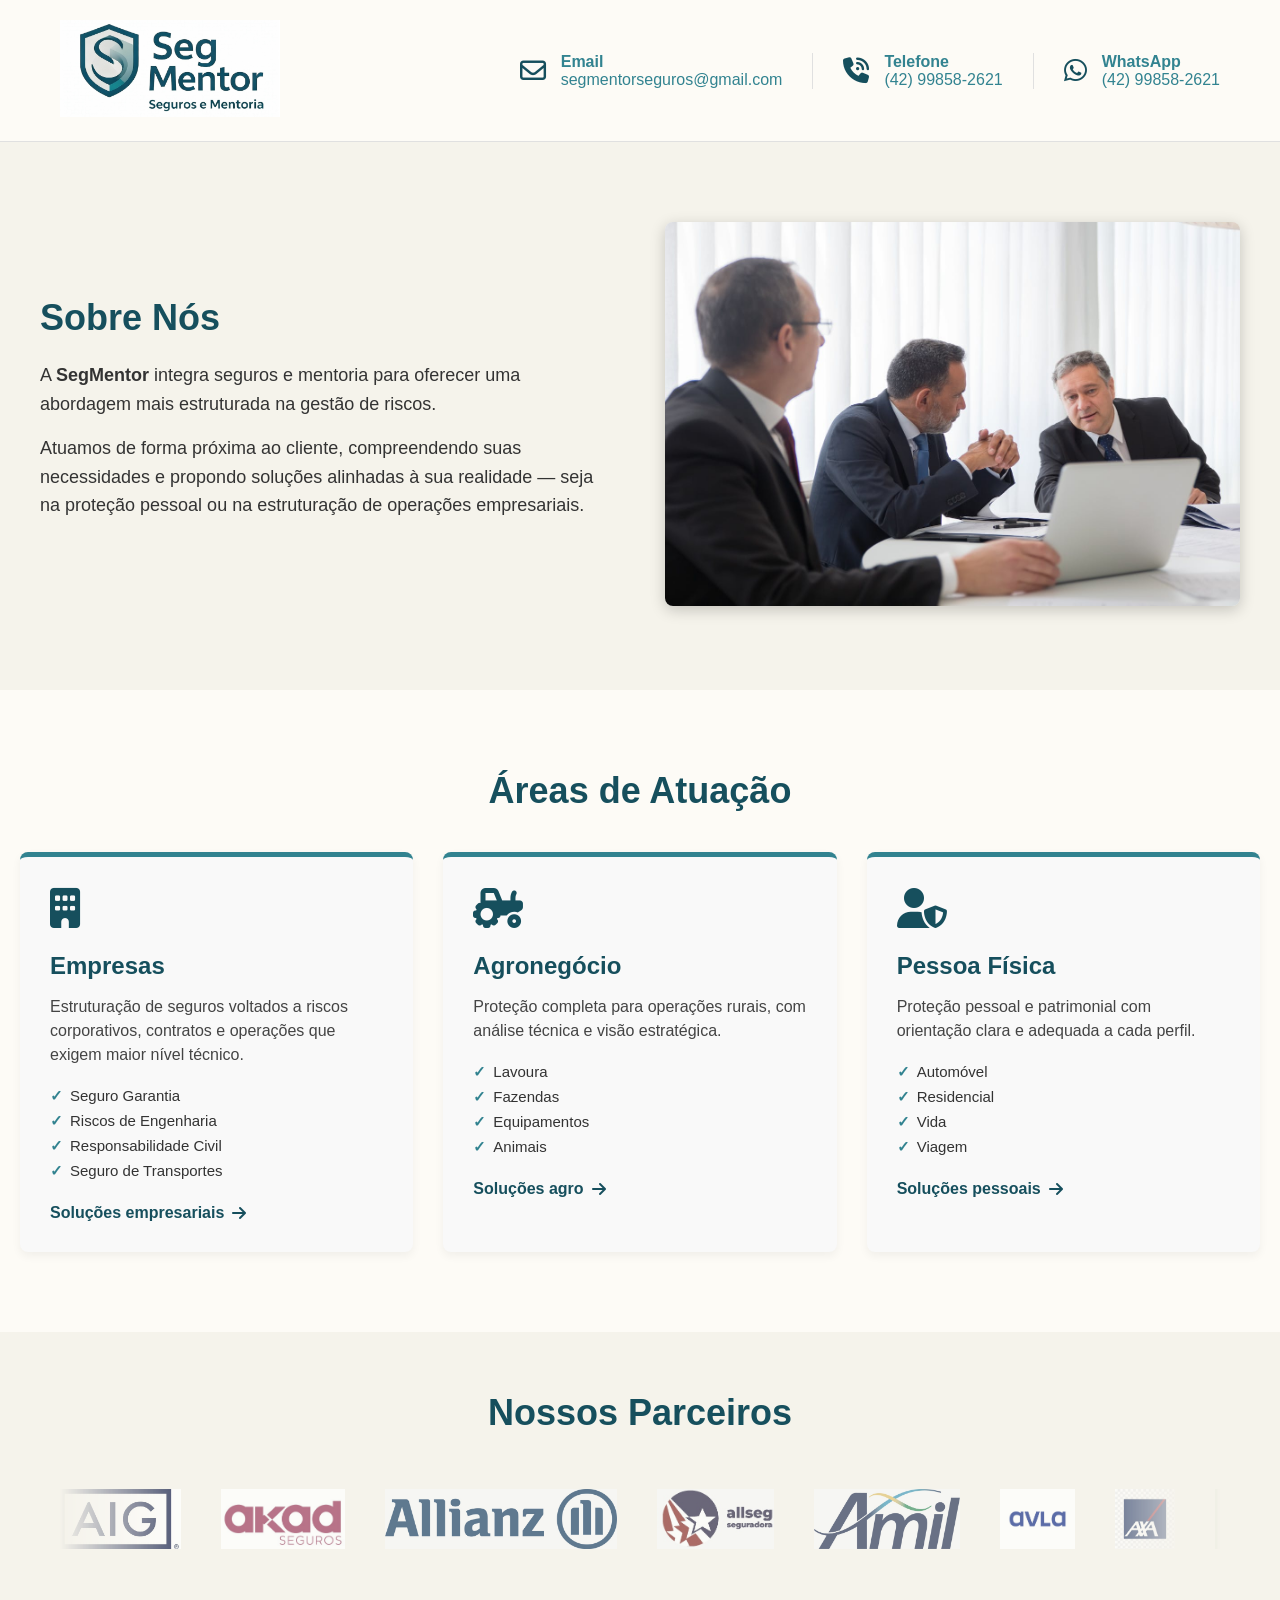
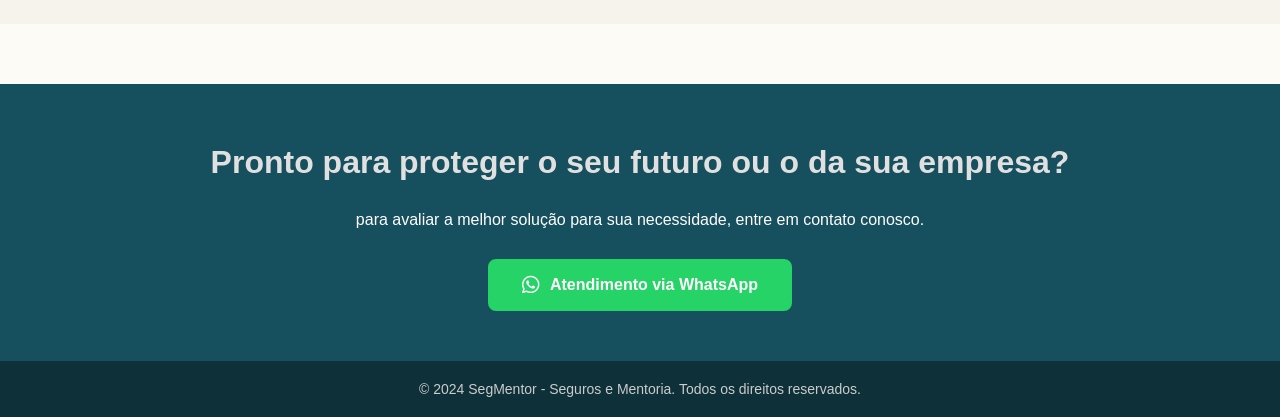
==== index.html @ b0ba3ece "adicionando parceiros" ====
<!DOCTYPE html>
<html lang="pt-BR">

<head>
    <meta charset="UTF-8">
    <meta name="viewport" content="width=device-width, initial-scale=1.0">
    <title>Segmentor - Seguros e Mentoria</title>
    <link rel="icon" href="imagens/favicon.ico" type="image/x-icon">
    <link rel="stylesheet" href="style.css">
    <link rel="stylesheet" href="https://cdnjs.cloudflare.com/ajax/libs/font-awesome/6.4.0/css/all.min.css">
</head>
<body>
    <header>
<div class="top-bar">
            <div class="container top-container">
                
                <div class="logo-container">
                    <img src="imagens/logo.jpeg" alt="SegMentor - Seguros e Mentoria" width="220">
                </div>
                
                <div class="contatos-container">
                    
                    <div class="contato-item">
                        <i class="fa-regular fa-envelope"></i>
                        <div class="contato-texto">
                            <strong>Email</strong>
                            <p>segmentorseguros@gmail.com</p>
                        </div>
                    </div>

                    <div class="contato-item">
                        <i class="fa-solid fa-phone-volume"></i>
                        <div class="contato-texto">
                            <strong>Telefone</strong>
                            <p>(42) 99858-2621</p>
                        </div>
                    </div>

                    <div class="contato-item">
                        <i class="fa-brands fa-whatsapp"></i>
                        <div class="contato-texto">
                            <strong>WhatsApp</strong>
                            <p>(42) 99858-2621</p>
                        </div>
                    </div>

                </div>
            </div>
        </div>
    </header>

    <section class="sobre-nos">
        <div class="container sobre-container">
           
            <div class="sobre-texto">

                <h2>Sobre Nós</h2>
                <p>A <strong>SegMentor</strong> integra seguros e mentoria para oferecer uma abordagem mais estruturada na gestão de riscos.</p>
                <p>Atuamos de forma próxima ao cliente, compreendendo suas necessidades e propondo soluções alinhadas à sua realidade 
                    — seja na proteção pessoal ou na estruturação de operações empresariais.</p>

            </div>

            <div class="sobre-imagem">
                <img src="imagens/pexels-kampus-8428054.jpg" alt="Sobre a Segmentor">
            </div>

        </div>
    </section>

    <section class="areas-atuacao">
        <h2 class="titulo-secao">Áreas de Atuação</h2>

        <div class="cards-container">

            <div class="card">
                <div class="card-icon"><i class="fa-solid fa-building"></i></div>
                    <h3>Empresas</h3>
                    <p>Estruturação de seguros voltados a riscos corporativos, contratos e operações que exigem maior nível técnico.</p>
                    <ul class="card-lista">
                        <li>Seguro Garantia</li>
                        <li>Riscos de Engenharia</li>
                        <li>Responsabilidade Civil</li>
                        <li>Seguro de Transportes</li>
                    </ul>
                    <a href="empresas.html" class="link-acao">Soluções empresariais <i class="fa-solid fa-arrow-right"></i></a>
            
            </div>

            <div class="card">
                
                    <div class="card-icon"><i class="fa-solid fa-tractor"></i></div>
                    <h3>Agronegócio</h3>
                    <p>Proteção completa para operações rurais, com análise técnica e visão estratégica.</p>
                    <ul class="card-lista">
                        <li>Lavoura</li>
                        <li>Fazendas</li>
                        <li>Equipamentos</li>
                        <li>Animais</li>
                    </ul>
                    <a href="agro.html" class="link-acao">Soluções agro <i class="fa-solid fa-arrow-right"></i></a>

            </div>

            <div class="card">

                    <div class="card-icon"><i class="fa-solid fa-user-shield"></i></div>
                    <h3>Pessoa Física</h3>
                    <p>Proteção pessoal e patrimonial com orientação clara e adequada a cada perfil.</p>
                    <ul class="card-lista">
                        <li>Automóvel</li>
                        <li>Residencial</li>
                        <li>Vida</li>
                        <li>Viagem</li>
                    </ul>
                    <a href="pf.html" class="link-acao">Soluções pessoais <i class="fa-solid fa-arrow-right"></i></a>

            </div>

        </div>
    </section>

    <section class="parceiros">
        <div class="container text-center">
            <h2 class="titulo-secao">Nossos Parceiros</h2>
            <div class="carrossel-parceiros">
              
                <div class="parceiros-track">
                    <img src="Seguradoras/AIG_Seguros.jpeg" alt="AIG Seguros" loading="lazy">
                    <img src="Seguradoras/akad_seguros.jpeg" alt="Akad Seguros" loading="lazy">
                    <img src="Seguradoras/Allianz_Seguros.jpeg" alt="Allianz Seguros" loading="lazy">
                    <img src="Seguradoras/Allseg_Seguradora.jpeg" alt="Allseg Seguradora" loading="lazy">
                    <img src="Seguradoras/Amil_Seguros.jpeg" alt="Amil Seguros" loading="lazy">
                    <img src="Seguradoras/AVLA_Seguros.jpeg" alt="AVLA Seguros" loading="lazy">
                    <img src="Seguradoras/AXA_Seguros.jpeg" alt="AXA Seguros" loading="lazy">
                    <img src="Seguradoras/AZOS_Seguros.jpeg" alt="AZOS Seguros" loading="lazy">
                    <img src="Seguradoras/Berkley_Seguros.jpeg" alt="Berkley Seguros" loading="lazy">
                    <img src="Seguradoras/Bradesco_Seguros.jpeg" alt="Bradesco Seguros" loading="lazy">
                    <img src="Seguradoras/Centauro-On_Seguros.jpeg" alt="Centauro-On Seguros" loading="lazy">
                    <img src="Seguradoras/CHUBB_Seguros.jpeg" alt="CHUBB Seguros" loading="lazy">
                    <img src="Seguradoras/Essor_Seguros.jpeg" alt="Essor Seguros" loading="lazy">
                    <img src="Seguradoras/Excelsior_seguros.jpeg" alt="Excelsior Seguros" loading="lazy">
                    <img src="Seguradoras/Ezze_Seguros.jpeg" alt="Ezze Seguros" loading="lazy">
                    <img src="Seguradoras/FF_Seguros.jpeg" alt="FF Seguros" loading="lazy">
                    <img src="Seguradoras/HDI_Seguros.png" alt="HDI Seguros" loading="lazy">
                    <img src="Seguradoras/Junto_Seguros.jpeg" alt="Junto Seguros" loading="lazy">
                    <img src="Seguradoras/Livonius_Seguros.jpeg" alt="Livonius Seguros" loading="lazy">
                    <img src="Seguradoras/Mag_Seguros.jpeg" alt="Mag Seguros" loading="lazy">
                    <img src="Seguradoras/Mapfre_Seguros.jpeg" alt="Mapfre Seguros" loading="lazy">
                    <img src="Seguradoras/Metlife_seguros.jpeg" alt="Metlife Seguros" loading="lazy">
                    <img src="Seguradoras/Mitsui_seguros.jpeg" alt="Mitsui Seguros" loading="lazy">
                    <img src="Seguradoras/Porto_Seguro_Logo.jpg" alt="Porto Seguro" loading="lazy">
                    <img src="Seguradoras/Pottencial_Seguros.jpeg" alt="Pottencial Seguros" loading="lazy">
                    <img src="Seguradoras/Sancor_Seguros.jpeg" alt="Sancor Seguros" loading="lazy">
                    <img src="Seguradoras/Sompo_Seguros.jpeg" alt="Sompo Seguros" loading="lazy">
                    <img src="Seguradoras/Suhai_Seguros.jpeg" alt="Suhai Seguros" loading="lazy">
                    <img src="Seguradoras/SulAmerica_Seguros.jpeg" alt="SulAmérica Seguros" loading="lazy">
                    <img src="Seguradoras/Swiss_Seguros.jpeg" alt="Swiss Seguros" loading="lazy">
                    <img src="Seguradoras/TokioMarine_Seguros.jpeg" alt="Tokio Marine" loading="lazy">
                    <img src="Seguradoras/Unimed_Seguros.jpeg" alt="Unimed Seguros" loading="lazy">
                    <img src="Seguradoras/Yelum_Seguros.jpeg" alt="Yelum Seguros" loading="lazy">
                    <img src="Seguradoras/Zurich_Seguros.jpeg" alt="Zurich Seguros" loading="lazy">

                                        <img src="Seguradoras/AIG_Seguros.jpeg" alt="AIG Seguros" loading="lazy">
                    <img src="Seguradoras/akad_seguros.jpeg" alt="Akad Seguros" loading="lazy">
                    <img src="Seguradoras/Allianz_Seguros.jpeg" alt="Allianz Seguros" loading="lazy">
                    <img src="Seguradoras/Allseg_Seguradora.jpeg" alt="Allseg Seguradora" loading="lazy">
                    <img src="Seguradoras/Amil_Seguros.jpeg" alt="Amil Seguros" loading="lazy">
                    <img src="Seguradoras/AVLA_Seguros.jpeg" alt="AVLA Seguros" loading="lazy">
                    <img src="Seguradoras/AXA_Seguros.jpeg" alt="AXA Seguros" loading="lazy">
                    <img src="Seguradoras/AZOS_Seguros.jpeg" alt="AZOS Seguros" loading="lazy">
                    <img src="Seguradoras/Berkley_Seguros.jpeg" alt="Berkley Seguros" loading="lazy">
                    <img src="Seguradoras/Bradesco_Seguros.jpeg" alt="Bradesco Seguros" loading="lazy">
                    <img src="Seguradoras/Centauro-On_Seguros.jpeg" alt="Centauro-On Seguros" loading="lazy">
                    <img src="Seguradoras/CHUBB_Seguros.jpeg" alt="CHUBB Seguros" loading="lazy">
                    <img src="Seguradoras/Essor_Seguros.jpeg" alt="Essor Seguros" loading="lazy">
                    <img src="Seguradoras/Excelsior_seguros.jpeg" alt="Excelsior Seguros" loading="lazy">
                    <img src="Seguradoras/Ezze_Seguros.jpeg" alt="Ezze Seguros" loading="lazy">
                    <img src="Seguradoras/FF_Seguros.jpeg" alt="FF Seguros" loading="lazy">
                    <img src="Seguradoras/HDI_Seguros.png" alt="HDI Seguros" loading="lazy">
                    <img src="Seguradoras/Junto_Seguros.jpeg" alt="Junto Seguros" loading="lazy">
                    <img src="Seguradoras/Livonius_Seguros.jpeg" alt="Livonius Seguros" loading="lazy">
                    <img src="Seguradoras/Mag_Seguros.jpeg" alt="Mag Seguros" loading="lazy">
                    <img src="Seguradoras/Mapfre_Seguros.jpeg" alt="Mapfre Seguros" loading="lazy">
                    <img src="Seguradoras/Metlife_seguros.jpeg" alt="Metlife Seguros" loading="lazy">
                    <img src="Seguradoras/Mitsui_seguros.jpeg" alt="Mitsui Seguros" loading="lazy">
                    <img src="Seguradoras/Porto_Seguro_Logo.jpg" alt="Porto Seguro" loading="lazy">
                    <img src="Seguradoras/Pottencial_Seguros.jpeg" alt="Pottencial Seguros" loading="lazy">
                    <img src="Seguradoras/Sancor_Seguros.jpeg" alt="Sancor Seguros" loading="lazy">
                    <img src="Seguradoras/Sompo_Seguros.jpeg" alt="Sompo Seguros" loading="lazy">
                    <img src="Seguradoras/Suhai_Seguros.jpeg" alt="Suhai Seguros" loading="lazy">
                    <img src="Seguradoras/SulAmerica_Seguros.jpeg" alt="SulAmérica Seguros" loading="lazy">
                    <img src="Seguradoras/Swiss_Seguros.jpeg" alt="Swiss Seguros" loading="lazy">
                    <img src="Seguradoras/TokioMarine_Seguros.jpeg" alt="Tokio Marine" loading="lazy">
                    <img src="Seguradoras/Unimed_Seguros.jpeg" alt="Unimed Seguros" loading="lazy">
                    <img src="Seguradoras/Yelum_Seguros.jpeg" alt="Yelum Seguros" loading="lazy">
                    <img src="Seguradoras/Zurich_Seguros.jpeg" alt="Zurich Seguros" loading="lazy">

                </div>
            </div>
        </div>
    </section>

<footer class="encerramento">
        <div class="container encerramento-container">
            <h2>Pronto para proteger o seu futuro ou o da sua empresa?</h2>
            <p>para avaliar a melhor solução para sua necessidade, entre em contato conosco.</p>
        

            <div class="botoes-finais">
                <a href="https://wa.me/5542900000000" target="_blank" class="btn btn-whatsapp">
                    <i class="fa-brands fa-whatsapp"></i> Atendimento via WhatsApp
                </a>
            </div>
        </div>
        <div class="copyright">
            <p>&copy; 2024 SegMentor - Seguros e Mentoria. Todos os direitos reservados.</p>
        </div>
</footer>
</body>
</html>
---- style.css ----
/* VARIÁVEIS, RESET E CONFIGURAÇÕES GERAIS */
:root {
    --cor-primaria: #164f5d;
    --cor-secundaris: #328390;
}

body {
    background-color: #FDFBF6;
}

* {
    margin: 0;
    padding: 0;
    box-sizing: border-box;
    font-family: Arial, sans-serif;
}

.container {
    max-width: 1200px;
    margin: 0 auto;
    width: 100%;
}

.text-center {
    text-align: center;
}

/* BOTÕES GERAIS E LINKS*/
.btn {
    display: inline-block;
    padding: 14px 32px;
    border-radius: 8px;
    text-decoration: none;
    font-weight: bold;
    transition: all 0.3s ease;
    text-align: center;
    font-size: 16px;
}

.btn-primario {
    background-color: var(--cor-primaria);
    color: #fff;
    border: 2px solid var(--cor-primaria);
}

.btn-primario:hover {
    background-color: var(--cor-secundaris);
    border-color: var(--cor-primaria);
}

.link-acao {
    color: var(--cor-primaria);
    text-decoration: none;
    font-weight: bold;
    display: flex;
    align-items: center;
    gap: 8px;
    transition: color 0.3s;
}

.link-acao:hover {
    color: var(--cor-secundaris);
}

.titulo-secao {
    text-align: center;
    color: var(--cor-primaria);
    font-family: sans-serif;
    font-size: 36px;
    margin-bottom: 40px;
}

/* CABEÇALHO (HEADER) E CONTATOS */
.top-bar {
    border-bottom: 1px solid #e0e0e0;
}

.top-container {
    display: flex;
    justify-content: space-between;
    align-items: center;
    padding: 20px 20px; 
}

.contatos-container {
    display: flex;
    gap: 30px;
    color: #328390;
}

.contato-item {
    display: flex;
    align-items: center;
    gap: 15px;
    padding-left: 30px; 
    border-left: 1px solid #e0e0e0;
    font-family: sans-serif;
}

.contato-item:first-child {
    border-left: none;
    padding-left: 0;
}

.contato-item i {
    font-size: 26px; 
    color: var(--cor-primaria); 
}

/* BANNERS (HERO SECTIONS) */
/* Hero Home */
.hero {
    background-color: var(--cor-primaria);
    color: #fff;
    padding: 60px 20px;
    text-align: center;
}

.hero-texto h1 {
    font-size: 42px;
    margin-bottom: 24px;
    line-height: 1.3;
}

.hero-texto p {
    font-size: 18px; 
    max-width: 750px;
    margin: 0 auto 40px auto;
    font-weight: 300;
    line-height: 1.6;
    color: #e0e0e0;
}

.hero-botoes .btn-primario {
    background-color: #ffffff;
    color: var(--cor-primaria);
    border: 2px solid #ffffff;
}

.hero-botoes .btn-primario:hover {
    background-color: var(--cor-secundaris);
    color: #ffffff;
    border-color: var(--cor-secundaris);
}

/* Hero Páginas Internas */
.hero-interna {
    background-color: var(--cor-primaria);
    color: #fff;
    padding: 60px 20px;
    text-align: center;
}

.hero-interna h1 {
    font-size: 36px;
    margin-bottom: 20px;
}

.hero-interna p {
    font-size: 18px;
    max-width: 800px;
    margin: 0 auto;
    line-height: 1.6;
    color: #e0e0e0;
}

/* SEÇÕES DE TEXTO E INSTITUCIONAL */
.sobre-nos {
    padding: 80px 20px;
    background-color: #F5F3EB;
}

.sobre-container {
    display: flex;
    align-items: center;
    gap: 50px;
}

.sobre-texto, .sobre-imagem {
    flex: 1;
}

.sobre-texto h2 {
    color: var(--cor-primaria);
    font-family: sans-serif;
    font-size: 36px;
    margin-bottom: 22px;
}

.sobre-texto p {
    color: #333;
    font-family: sans-serif;
    font-size: 18px;
    line-height: 1.6;
    margin-bottom: 15px;
}

.sobre-imagem img {
    width: 100%;
    border-radius: 8px;
    box-shadow: 0 4px 15px rgba(0, 0, 0, 0.199);
}

.posicionamento-final {
    padding: 80px 20px;
    background-color: transparent;
}

.posicionamento-final h2 {
    color: var(--cor-primaria);
    font-size: 32px;
    margin-bottom: 20px;
}

.posicionamento-final p {
    font-size: 18px;
    color: #555;
    max-width: 800px;
    margin: 0 auto;
    line-height: 1.6;
}

.botoes-finais .btn {
    margin: 0 10px;
}

/* CARDS PRINCIPAIS (HOME)*/
.areas-atuacao {
    padding: 80px 20px;
    background-color: transparent;
}

.cards-container {
    display: flex;
    gap: 30px;
    flex-wrap: wrap;
}

.card {
    flex: 1;
    min-width: 280px;
    background-color: #f9f9f9;
    padding: 30px;
    border-radius: 8px;
    border-top: 5px solid var(--cor-secundaris);
    box-shadow: 0 4px 10px rgba(0,0,0,0.05);
}

.card-icon {
    font-size: 40px;
    color: var(--cor-primaria);
    margin-bottom: 20px;
}

.card h3 {
    color: var(--cor-primaria);
    font-family: sans-serif;
    font-size: 24px;
    margin-bottom: 15px;
}

.card p {
    margin-bottom: 20px;
    color: #444;
    font-family: sans-serif;
    font-size: 16px;
    line-height: 1.5;
}

.card-lista {
    list-style: none;
    margin-bottom: 25px;
}

.card-lista li {
    padding-left: 20px;
    position: relative;
    margin-bottom: 8px;
    font-size: 15px;
    color: #333;
}

.card-lista li::before {
    content: '✓';
    color: var(--cor-secundaris);
    position: absolute;
    left: 0;
    font-weight: bold;
}

/* PRODUTOS EM FOCO (PJ E AGRO) */
.produtos-foco {
    padding: 40px 20px 60px;
}

.grid-foco {
    display: grid;
    grid-template-columns: repeat(4, 1fr); 
    gap: 15px; 
}

.card-foco {
    background-color: #f9f9f9;
    padding: 20px;
    border-radius: 8px;
    border-top: 5px solid var(--cor-secundaris);
    box-shadow: 0 4px 10px rgba(0,0,0,0.05);
    transition: transform 0.3s ease, outline 0.3s ease;
    cursor: pointer; /* Transforma o mouse em mãozinha */
}

.icon-foco {
    font-size: 28px; 
    color: var(--cor-primaria);
    margin-bottom: 12px;
}

.card-foco h3 {
    color: var(--cor-primaria);
    margin-bottom: 12px;
    font-size: 18px; 
}

.card-foco ul {
    list-style: none;
}

.card-foco ul li {
    padding-left: 18px;
    position: relative;
    margin-bottom: 8px;
    color: #444;
    font-size: 14px; 
}

.card-foco ul li::before {
    content: '✓';
    color: var(--cor-secundaris);
    position: absolute;
    left: 0;
    font-weight: bold;
}

/* Interações do Card Foco (Hover e Clique) */
.card-foco:hover {
    transform: translateY(-5px);
}

.card-foco.ativo {
    outline: 2px solid var(--cor-primaria);
    outline-offset: -2px; 
    transform: translateY(-5px);
    box-shadow: 0 8px 20px rgba(0,0,0,0.1);
}

.card-foco.card-sombra.ativo {
    outline: none;
    box-shadow: 0 12px 25px rgba(0, 0, 0, 0.15);
    background-color: #ffffff;
}
/* DEMAIS PRODUTOS (PESSOA FÍSICA E CAIXAS MENORES) */
.demais-produtos {
    background-color: transparent;
    padding: 60px 20px;
}

.grid-simples {
    display: grid;
    grid-template-columns: repeat(auto-fit, minmax(220px, 1fr));
    gap: 15px;
}

.item-simples {
    background-color: #fff;
    padding: 20px;
    border-radius: 6px;
    text-align: center;
    color: var(--cor-primaria);
    font-weight: bold;
    border: 1px solid #e0e0e0;
    display: flex;
    flex-direction: column;
    align-items: center;
    gap: 10px;
    transition: all 0.3s;
    cursor: pointer; /* Transforma o mouse em mãozinha */
}

.item-simples i {
    font-size: 24px;
    color: var(--cor-secundaris);
}

/* Interações do Item Simples (Hover e Clique) */
.item-simples:hover {
    border-color: var(--cor-secundaris);
    box-shadow: 0 4px 10px rgba(0,0,0,0.05);
}

.item-simples.ativo {
    border-bottom: 4px solid var(--cor-primaria);
    box-shadow: 0 4px 15px rgba(0,0,0,0.1);
    transform: translateY(-3px);
}

/* CAIXA DE DETALHES INTERATIVA (VIA JAVASCRIPT)*/
.detalhe-container {
    display: flex;
    gap: 40px;
    margin-top: 40px;
    padding: 30px;
    background-color: #efefef;
    border-radius: 8px;
    border-left: 5px solid var(--cor-secundaris);
    box-shadow: 0 4px 15px rgba(0,0,0,0.05);
    align-items: center;
    animation: fadeIn 0.4s ease-in-out;
}

.detalhe-imagem {
    flex: 1;
}

.detalhe-imagem img {
    width: 100%;
    max-height: 250px;
    object-fit: cover;
    border-radius: 8px;
}

.detalhe-texto {
    flex: 2;
    text-align: left; 
}

.detalhe-texto h3 {
    color: var(--cor-primaria);
    font-size: 26px;
    margin-bottom: 15px;
}

.detalhe-texto p {
    color: #444;
    font-size: 16px;
    line-height: 1.6;
}

@keyframes fadeIn {
    from { opacity: 0; transform: translateY(-10px); }
    to { opacity: 1; transform: translateY(0); }
}

/* AVISOS E OBSERVAÇÕES */
.alerta-tooltip {
    margin-top: 15px;
    padding: 10px;
    background-color: #fdf3e7;
    border-left: 4px solid #e67e22;
    color: #d35400;
    font-size: 14px;
    border-radius: 0 4px 4px 0;
}

.observacao-pf {
    margin-top: 40px;
    background-color: #f0f7f8;
    padding: 25px;
    border-radius: 8px;
    color: var(--cor-primaria);
    font-size: 18px;
    border: 1px solid #dceef1;
}

.observacao-pf i {
    color: var(--cor-secundaris);
    margin-right: 8px;
}

.encerramento {
    background-color: var(--cor-primaria);
    color: #fff;
    text-align: center;
    padding: 60px 0 0 0;
    margin-top: 60px;
}

.encerramento h2 {
    font-size: 32px;
    margin-bottom: 30px;
    color: #e0e0e0;
}

.botoes-finais {
    display: flex;
    justify-content: center;
    gap: 20px;
    margin-top: 30px;
    margin-bottom: 50px;
    flex-wrap: wrap;
}

.btn-whatsapp {
    background-color: #25D366;
    color: #fff;
    border: 2px solid #25D366;
    display: flex;
    align-items: center;
    justify-content: center;
    gap: 10px;
}

.btn-whatsapp i {
    font-size: 20px;
}

.btn-whatsapp:hover {
    background-color: #128C7E;
    border-color: #128C7E;
    color: #fff;
}

.copyright {
    background-color: #0d3039; 
    padding: 20px;
    font-size: 14px;
    color: #ccc;
}

/* MEDIA QUERIES (RESPONSIVIDADE) */
@media (max-width: 1024px) {
    .grid-foco {
        grid-template-columns: repeat(2, 1fr); 
    }
}

@media (max-width: 768px) {
    /* Ajuste da caixa interativa para empilhar imagem e texto no celular */
    .detalhe-container {
        flex-direction: column;
        gap: 20px;
    }

    .carrossel-parceiros {
        overflow-x: auto; 
        -webkit-overflow-scrolling: touch; 
        mask-image: none; 
        -webkit-mask-image: none;
        padding-bottom: 10px; 
    }

    .parceiros-track {
        animation: none; 
        width: max-content;
        gap: 20px; 
    }

    .parceiros-track img:nth-child(n+35) {
        display: none; 
    }
}

@media (max-width: 600px) {
    .grid-foco {
        grid-template-columns: 1fr; 
    }
}

/* ITENS ESTÁTICOS COM TEXTO (DEMAIS SOLUÇÕES PJ)*/
.item-estatico {
    cursor: default !important; /* Remove a mãozinha de clique de vez */
    justify-content: flex-start;
    border-bottom: 4px solid var(--cor-primaria) !important;
    box-shadow: 0 4px 10px rgba(0,0,0,0.05) !important; 
}

.item-estatico:hover {
    transform: none !important; 
    border-color: #e0e0e0 !important; 
    border-bottom-color: var(--cor-primaria) !important; 
}

.descricao-extra {
    font-size: 14px;
    color: #555;
    font-weight: normal; 
    line-height: 1.5;
    margin-top: 15px;
}

.parceiros {
    background-color: #F5F3EB;
    padding: 60px;
    overflow: hidden;
}

.carrossel-parceiros {
    width: 100%;
    overflow: hidden;
    position: relative;
    mask-image: linear-gradient(to right, transparent, black 10%, black 90%, transparent);
    -webkit-mask-image: linear-gradient(to right, transparent, black 10%, black 90%, transparent);
}

.parceiros-track {
    display: flex;
    align-items: center;
    gap: 40px;
    width: max-content;
    padding: 15px 0;
    animation: scroll-parceiros 80s linear infinite;
}

.parceiros-track:hover {
    animation-play-state: paused;
}

.parceiros-track img {
    height: 60px;
    width: auto;
    object-fit: contain;
    filter: grayscale(50%);
    opacity: 0.7;
    transition: all 0.3s ease;
}

.parceiros-track img:hover {
    filter: grayscale(0%);
    opacity: 1;
    transform: scale(1.1);
}

@keyframes scroll-parceiros {
    0% {
        transform: translate3d(0, 0, 0);
    }
    100% {
        transform: translate3d(calc(-50% - 20px), 0, 0);
    }
}
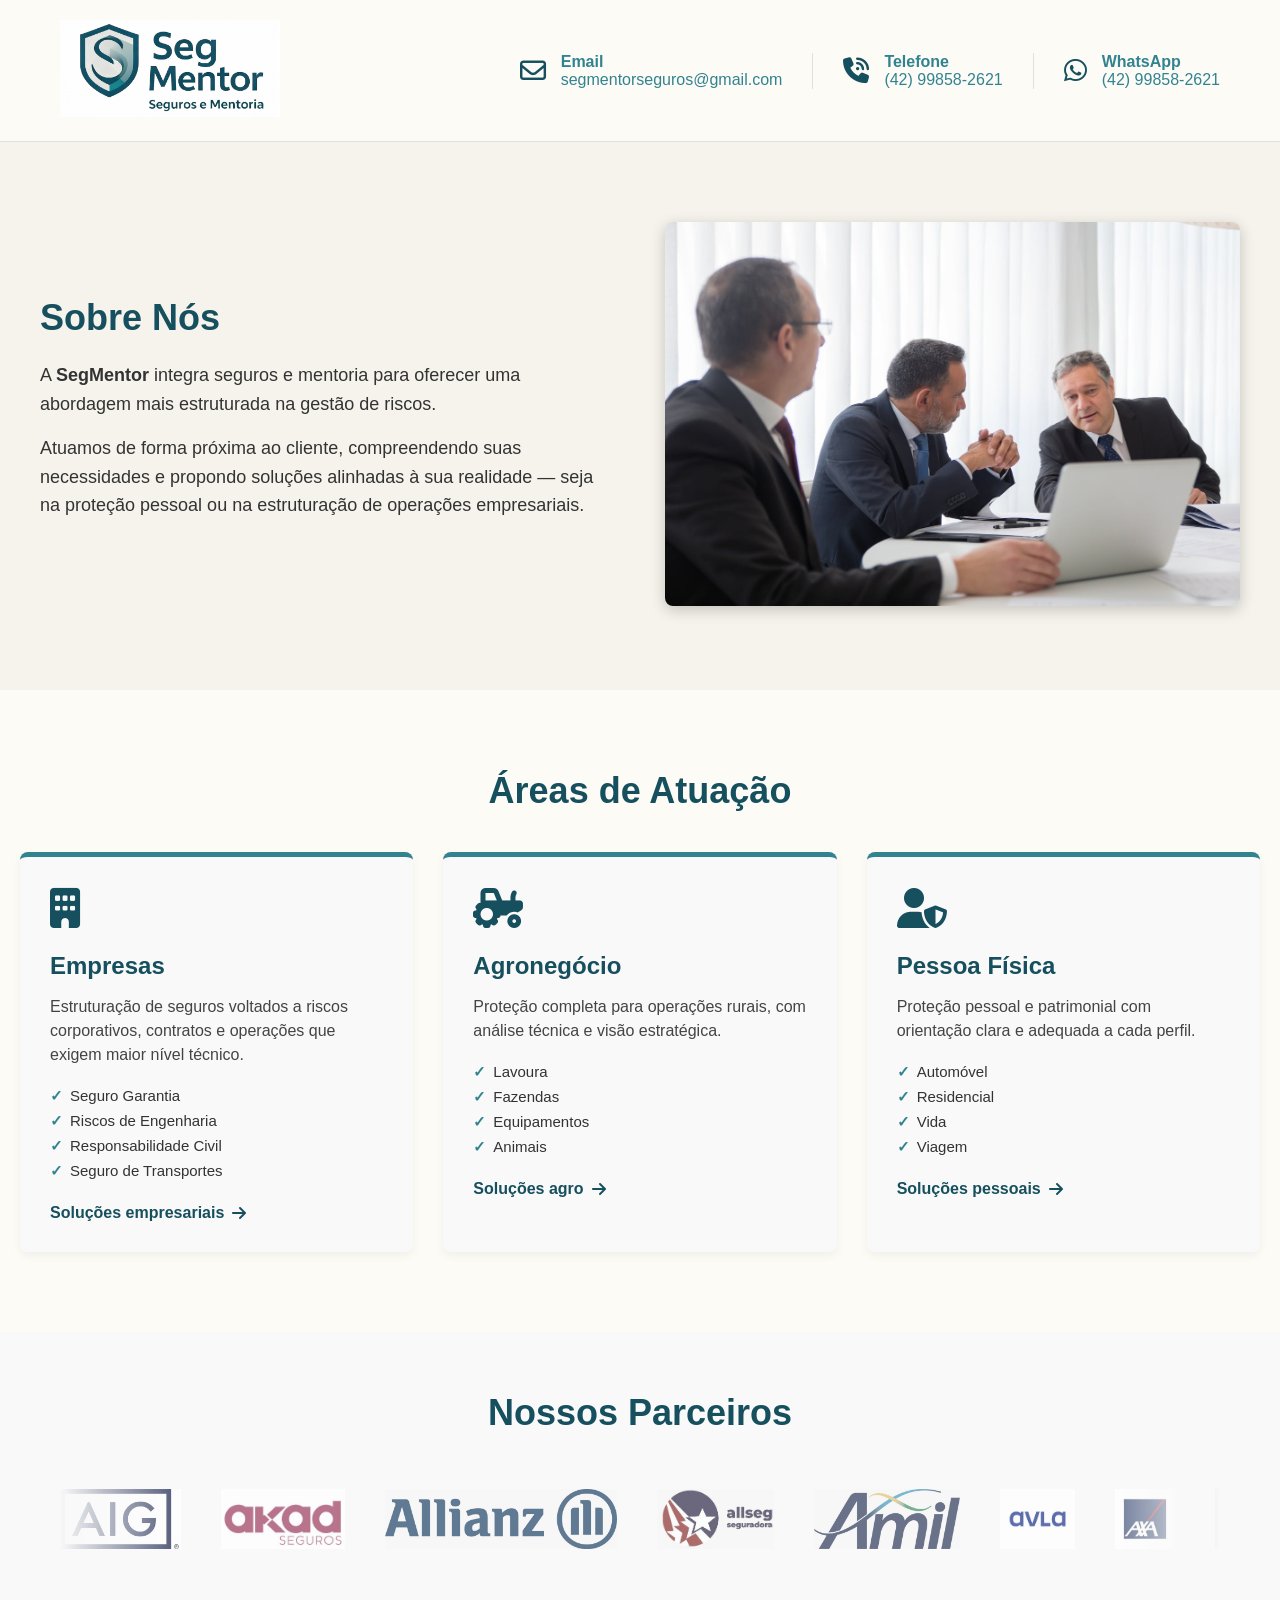
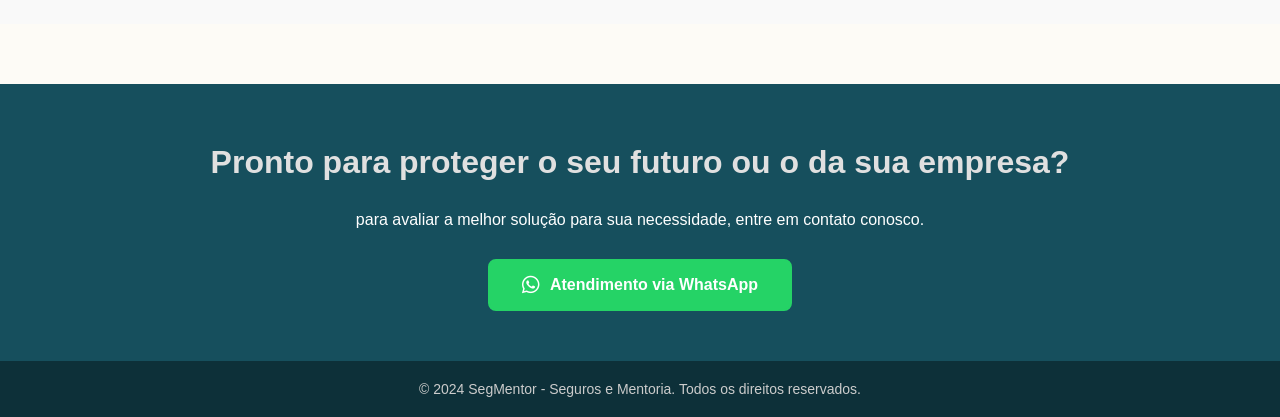
==== commit 80620fbd: "ajustando imagens" ====
--- a/index.html
+++ b/index.html
@@ -131,14 +131,15 @@
                     <img src="Seguradoras/Allianz_Seguros.jpeg" alt="Allianz Seguros" loading="lazy">
                     <img src="Seguradoras/Allseg_Seguradora.jpeg" alt="Allseg Seguradora" loading="lazy">
                     <img src="Seguradoras/Amil_Seguros.jpeg" alt="Amil Seguros" loading="lazy">
-                    <img src="Seguradoras/AVLA_Seguros.jpeg" alt="AVLA Seguros" loading="lazy">
-                    <img src="Seguradoras/AXA_Seguros.jpeg" alt="AXA Seguros" loading="lazy">
+                    <img src="Seguradoras/AVLA_Seguros.JPG" alt="AVLA Seguros" loading="lazy">
+                    <img src="Seguradoras/AXA_Seguros.png" alt="AXA Seguros" loading="lazy">
                     <img src="Seguradoras/AZOS_Seguros.jpeg" alt="AZOS Seguros" loading="lazy">
                     <img src="Seguradoras/Berkley_Seguros.jpeg" alt="Berkley Seguros" loading="lazy">
                     <img src="Seguradoras/Bradesco_Seguros.jpeg" alt="Bradesco Seguros" loading="lazy">
                     <img src="Seguradoras/Centauro-On_Seguros.jpeg" alt="Centauro-On Seguros" loading="lazy">
                     <img src="Seguradoras/CHUBB_Seguros.jpeg" alt="CHUBB Seguros" loading="lazy">
-                    <img src="Seguradoras/Essor_Seguros.jpeg" alt="Essor Seguros" loading="lazy">
+                    <img src="Seguradoras/Unimed_Seguros.jpeg" alt="Unimed Seguros" loading="lazy">
+                    <img src="Seguradoras/Essor_Seguros.JPG" alt="Essor Seguros" loading="lazy">
                     <img src="Seguradoras/Excelsior_seguros.jpeg" alt="Excelsior Seguros" loading="lazy">
                     <img src="Seguradoras/Ezze_Seguros.jpeg" alt="Ezze Seguros" loading="lazy">
                     <img src="Seguradoras/FF_Seguros.jpeg" alt="FF Seguros" loading="lazy">
@@ -155,25 +156,24 @@
                     <img src="Seguradoras/Sompo_Seguros.jpeg" alt="Sompo Seguros" loading="lazy">
                     <img src="Seguradoras/Suhai_Seguros.jpeg" alt="Suhai Seguros" loading="lazy">
                     <img src="Seguradoras/SulAmerica_Seguros.jpeg" alt="SulAmérica Seguros" loading="lazy">
-                    <img src="Seguradoras/Swiss_Seguros.jpeg" alt="Swiss Seguros" loading="lazy">
-                    <img src="Seguradoras/TokioMarine_Seguros.jpeg" alt="Tokio Marine" loading="lazy">
-                    <img src="Seguradoras/Unimed_Seguros.jpeg" alt="Unimed Seguros" loading="lazy">
+                    <img src="Seguradoras/Swiss_Seguros.JPG" alt="Swiss Seguros" loading="lazy">
+                    <img src="Seguradoras/TokioMarine_Seguros.JPG" alt="Tokio Marine" loading="lazy">
                     <img src="Seguradoras/Yelum_Seguros.jpeg" alt="Yelum Seguros" loading="lazy">
                     <img src="Seguradoras/Zurich_Seguros.jpeg" alt="Zurich Seguros" loading="lazy">
 
-                                        <img src="Seguradoras/AIG_Seguros.jpeg" alt="AIG Seguros" loading="lazy">
+                    <img src="Seguradoras/AIG_Seguros.jpeg" alt="AIG Seguros" loading="lazy">
                     <img src="Seguradoras/akad_seguros.jpeg" alt="Akad Seguros" loading="lazy">
                     <img src="Seguradoras/Allianz_Seguros.jpeg" alt="Allianz Seguros" loading="lazy">
                     <img src="Seguradoras/Allseg_Seguradora.jpeg" alt="Allseg Seguradora" loading="lazy">
                     <img src="Seguradoras/Amil_Seguros.jpeg" alt="Amil Seguros" loading="lazy">
-                    <img src="Seguradoras/AVLA_Seguros.jpeg" alt="AVLA Seguros" loading="lazy">
-                    <img src="Seguradoras/AXA_Seguros.jpeg" alt="AXA Seguros" loading="lazy">
+                    <img src="Seguradoras/AVLA_Seguros.JPG" alt="AVLA Seguros" loading="lazy">
+                    <img src="Seguradoras/AXA_Seguros.png" alt="AXA Seguros" loading="lazy">
                     <img src="Seguradoras/AZOS_Seguros.jpeg" alt="AZOS Seguros" loading="lazy">
                     <img src="Seguradoras/Berkley_Seguros.jpeg" alt="Berkley Seguros" loading="lazy">
                     <img src="Seguradoras/Bradesco_Seguros.jpeg" alt="Bradesco Seguros" loading="lazy">
                     <img src="Seguradoras/Centauro-On_Seguros.jpeg" alt="Centauro-On Seguros" loading="lazy">
                     <img src="Seguradoras/CHUBB_Seguros.jpeg" alt="CHUBB Seguros" loading="lazy">
-                    <img src="Seguradoras/Essor_Seguros.jpeg" alt="Essor Seguros" loading="lazy">
+                    <img src="Seguradoras/Essor_Seguros.JPG" alt="Essor Seguros" loading="lazy">
                     <img src="Seguradoras/Excelsior_seguros.jpeg" alt="Excelsior Seguros" loading="lazy">
                     <img src="Seguradoras/Ezze_Seguros.jpeg" alt="Ezze Seguros" loading="lazy">
                     <img src="Seguradoras/FF_Seguros.jpeg" alt="FF Seguros" loading="lazy">
@@ -190,8 +190,8 @@
                     <img src="Seguradoras/Sompo_Seguros.jpeg" alt="Sompo Seguros" loading="lazy">
                     <img src="Seguradoras/Suhai_Seguros.jpeg" alt="Suhai Seguros" loading="lazy">
                     <img src="Seguradoras/SulAmerica_Seguros.jpeg" alt="SulAmérica Seguros" loading="lazy">
-                    <img src="Seguradoras/Swiss_Seguros.jpeg" alt="Swiss Seguros" loading="lazy">
-                    <img src="Seguradoras/TokioMarine_Seguros.jpeg" alt="Tokio Marine" loading="lazy">
+                    <img src="Seguradoras/Swiss_Seguros.JPG" alt="Swiss Seguros" loading="lazy">
+                    <img src="Seguradoras/TokioMarine_Seguros.JPG" alt="Tokio Marine" loading="lazy">
                     <img src="Seguradoras/Unimed_Seguros.jpeg" alt="Unimed Seguros" loading="lazy">
                     <img src="Seguradoras/Yelum_Seguros.jpeg" alt="Yelum Seguros" loading="lazy">
                     <img src="Seguradoras/Zurich_Seguros.jpeg" alt="Zurich Seguros" loading="lazy">
@@ -208,7 +208,7 @@
         
 
             <div class="botoes-finais">
-                <a href="https://wa.me/5542900000000" target="_blank" class="btn btn-whatsapp">
+                <a href="https://wa.me/5542998582621" target="_blank" class="btn btn-whatsapp">
                     <i class="fa-brands fa-whatsapp"></i> Atendimento via WhatsApp
                 </a>
             </div>
--- a/style.css
+++ b/style.css
@@ -588,7 +588,7 @@
 }
 
 .parceiros {
-    background-color: #F5F3EB;
+    background-color: #f9f9f9;
     padding: 60px;
     overflow: hidden;
 }
@@ -608,6 +608,7 @@
     width: max-content;
     padding: 15px 0;
     animation: scroll-parceiros 80s linear infinite;
+    background-color: transparent;
 }
 
 .parceiros-track:hover {
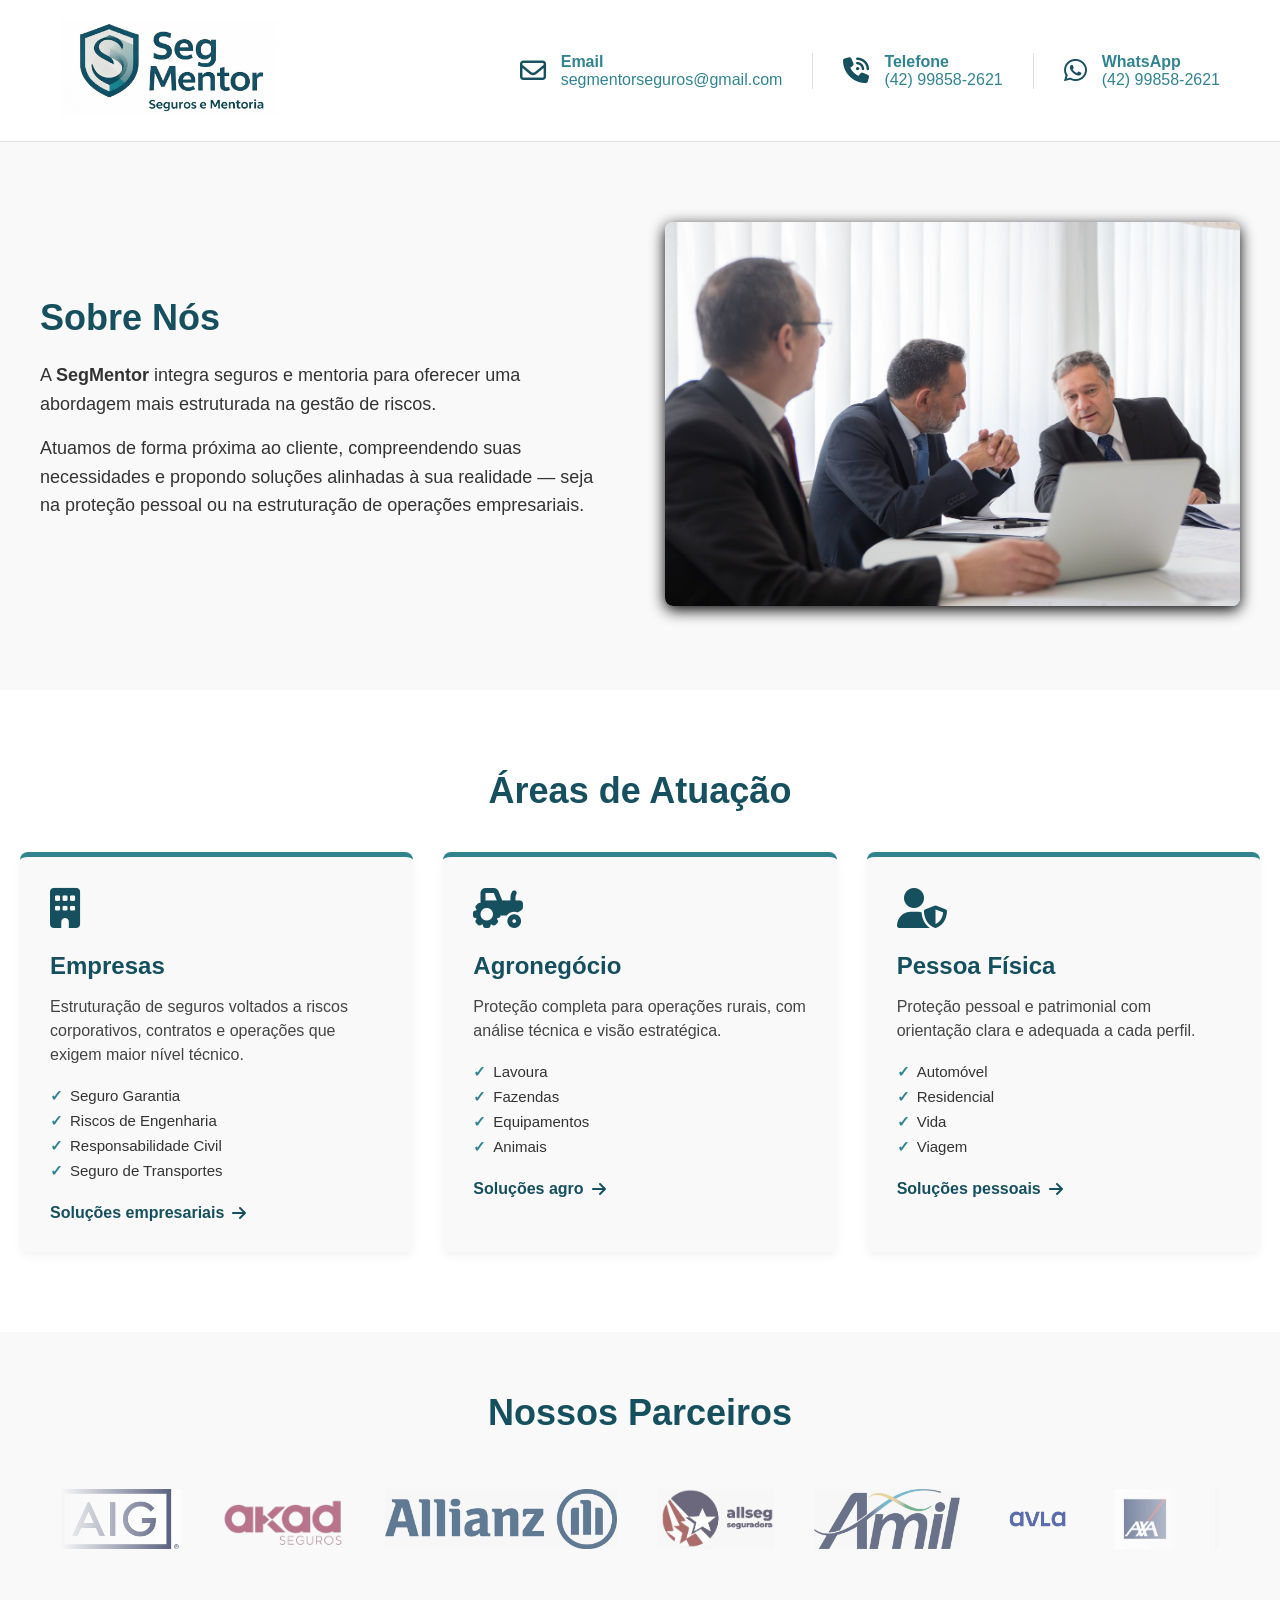
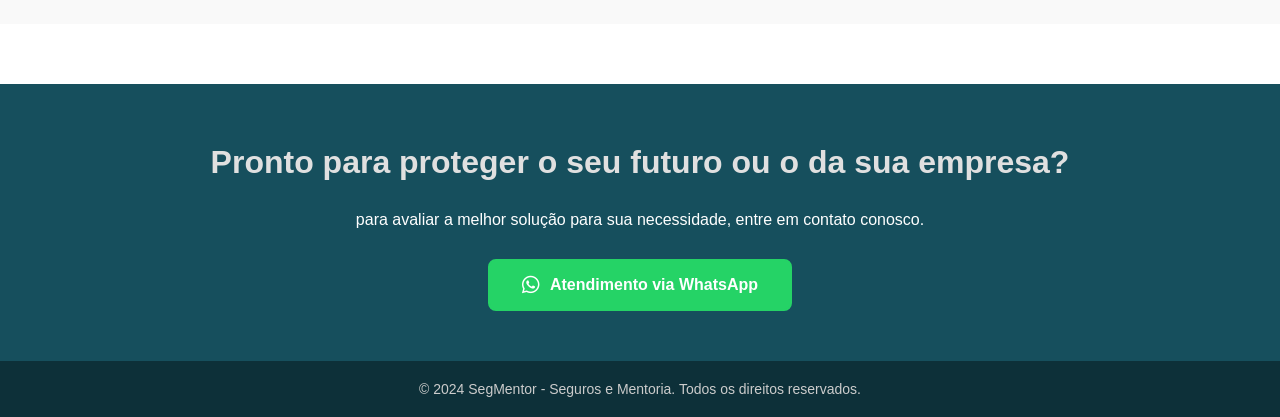
==== commit 63273d8f: "ajusta carrossel" ====
--- a/index.html
+++ b/index.html
@@ -127,11 +127,11 @@
               
                 <div class="parceiros-track">
                     <img src="Seguradoras/AIG_Seguros.jpeg" alt="AIG Seguros" loading="lazy">
-                    <img src="Seguradoras/akad_seguros.jpeg" alt="Akad Seguros" loading="lazy">
+                    <img src="Seguradoras/akad_seguros.png" alt="Akad Seguros" loading="lazy">
                     <img src="Seguradoras/Allianz_Seguros.jpeg" alt="Allianz Seguros" loading="lazy">
                     <img src="Seguradoras/Allseg_Seguradora.jpeg" alt="Allseg Seguradora" loading="lazy">
                     <img src="Seguradoras/Amil_Seguros.jpeg" alt="Amil Seguros" loading="lazy">
-                    <img src="Seguradoras/AVLA_Seguros.JPG" alt="AVLA Seguros" loading="lazy">
+                    <img src="Seguradoras/AVLA_Seguros.png" alt="AVLA Seguros" loading="lazy">
                     <img src="Seguradoras/AXA_Seguros.png" alt="AXA Seguros" loading="lazy">
                     <img src="Seguradoras/AZOS_Seguros.jpeg" alt="AZOS Seguros" loading="lazy">
                     <img src="Seguradoras/Berkley_Seguros.jpeg" alt="Berkley Seguros" loading="lazy">
--- a/style.css
+++ b/style.css
@@ -2,10 +2,6 @@
 :root {
     --cor-primaria: #164f5d;
     --cor-secundaris: #328390;
-}
-
-body {
-    background-color: #FDFBF6;
 }
 
 * {
@@ -79,7 +75,7 @@
     display: flex;
     justify-content: space-between;
     align-items: center;
-    padding: 20px 20px; 
+    padding: 20px 20px;
 }
 
 .contatos-container {
@@ -92,7 +88,7 @@
     display: flex;
     align-items: center;
     gap: 15px;
-    padding-left: 30px; 
+    padding-left: 30px;
     border-left: 1px solid #e0e0e0;
     font-family: sans-serif;
 }
@@ -103,8 +99,8 @@
 }
 
 .contato-item i {
-    font-size: 26px; 
-    color: var(--cor-primaria); 
+    font-size: 26px;
+    color: var(--cor-primaria);
 }
 
 /* BANNERS (HERO SECTIONS) */
@@ -123,7 +119,7 @@
 }
 
 .hero-texto p {
-    font-size: 18px; 
+    font-size: 18px;
     max-width: 750px;
     margin: 0 auto 40px auto;
     font-weight: 300;
@@ -167,7 +163,7 @@
 /* SEÇÕES DE TEXTO E INSTITUCIONAL */
 .sobre-nos {
     padding: 80px 20px;
-    background-color: #F5F3EB;
+    background-color: #f9f9f9;
 }
 
 .sobre-container {
@@ -176,7 +172,8 @@
     gap: 50px;
 }
 
-.sobre-texto, .sobre-imagem {
+.sobre-texto,
+.sobre-imagem {
     flex: 1;
 }
 
@@ -198,12 +195,12 @@
 .sobre-imagem img {
     width: 100%;
     border-radius: 8px;
-    box-shadow: 0 4px 15px rgba(0, 0, 0, 0.199);
+    box-shadow: 0 4px 15px rgba(0, 0, 0, 1);
 }
 
 .posicionamento-final {
     padding: 80px 20px;
-    background-color: transparent;
+    background-color: #ffffff;
 }
 
 .posicionamento-final h2 {
@@ -227,7 +224,7 @@
 /* CARDS PRINCIPAIS (HOME)*/
 .areas-atuacao {
     padding: 80px 20px;
-    background-color: transparent;
+    background-color: #ffffff;
 }
 
 .cards-container {
@@ -243,7 +240,7 @@
     padding: 30px;
     border-radius: 8px;
     border-top: 5px solid var(--cor-secundaris);
-    box-shadow: 0 4px 10px rgba(0,0,0,0.05);
+    box-shadow: 0 4px 10px rgba(0, 0, 0, 0.05);
 }
 
 .card-icon {
@@ -295,8 +292,8 @@
 
 .grid-foco {
     display: grid;
-    grid-template-columns: repeat(4, 1fr); 
-    gap: 15px; 
+    grid-template-columns: repeat(4, 1fr);
+    gap: 15px;
 }
 
 .card-foco {
@@ -304,13 +301,14 @@
     padding: 20px;
     border-radius: 8px;
     border-top: 5px solid var(--cor-secundaris);
-    box-shadow: 0 4px 10px rgba(0,0,0,0.05);
+    box-shadow: 0 4px 10px rgba(0, 0, 0, 0.05);
     transition: transform 0.3s ease, outline 0.3s ease;
-    cursor: pointer; /* Transforma o mouse em mãozinha */
+    cursor: pointer;
+    /* Transforma o mouse em mãozinha */
 }
 
 .icon-foco {
-    font-size: 28px; 
+    font-size: 28px;
     color: var(--cor-primaria);
     margin-bottom: 12px;
 }
@@ -318,7 +316,7 @@
 .card-foco h3 {
     color: var(--cor-primaria);
     margin-bottom: 12px;
-    font-size: 18px; 
+    font-size: 18px;
 }
 
 .card-foco ul {
@@ -330,7 +328,7 @@
     position: relative;
     margin-bottom: 8px;
     color: #444;
-    font-size: 14px; 
+    font-size: 14px;
 }
 
 .card-foco ul li::before {
@@ -348,9 +346,9 @@
 
 .card-foco.ativo {
     outline: 2px solid var(--cor-primaria);
-    outline-offset: -2px; 
+    outline-offset: -2px;
     transform: translateY(-5px);
-    box-shadow: 0 8px 20px rgba(0,0,0,0.1);
+    box-shadow: 0 8px 20px rgba(0, 0, 0, 0.1);
 }
 
 .card-foco.card-sombra.ativo {
@@ -358,9 +356,10 @@
     box-shadow: 0 12px 25px rgba(0, 0, 0, 0.15);
     background-color: #ffffff;
 }
+
 /* DEMAIS PRODUTOS (PESSOA FÍSICA E CAIXAS MENORES) */
 .demais-produtos {
-    background-color: transparent;
+    background-color: #f0f7f8;
     padding: 60px 20px;
 }
 
@@ -383,7 +382,8 @@
     align-items: center;
     gap: 10px;
     transition: all 0.3s;
-    cursor: pointer; /* Transforma o mouse em mãozinha */
+    cursor: pointer;
+    /* Transforma o mouse em mãozinha */
 }
 
 .item-simples i {
@@ -394,12 +394,12 @@
 /* Interações do Item Simples (Hover e Clique) */
 .item-simples:hover {
     border-color: var(--cor-secundaris);
-    box-shadow: 0 4px 10px rgba(0,0,0,0.05);
+    box-shadow: 0 4px 10px rgba(0, 0, 0, 0.05);
 }
 
 .item-simples.ativo {
     border-bottom: 4px solid var(--cor-primaria);
-    box-shadow: 0 4px 15px rgba(0,0,0,0.1);
+    box-shadow: 0 4px 15px rgba(0, 0, 0, 0.1);
     transform: translateY(-3px);
 }
 
@@ -412,7 +412,7 @@
     background-color: #efefef;
     border-radius: 8px;
     border-left: 5px solid var(--cor-secundaris);
-    box-shadow: 0 4px 15px rgba(0,0,0,0.05);
+    box-shadow: 0 4px 15px rgba(0, 0, 0, 0.05);
     align-items: center;
     animation: fadeIn 0.4s ease-in-out;
 }
@@ -430,7 +430,7 @@
 
 .detalhe-texto {
     flex: 2;
-    text-align: left; 
+    text-align: left;
 }
 
 .detalhe-texto h3 {
@@ -446,8 +446,15 @@
 }
 
 @keyframes fadeIn {
-    from { opacity: 0; transform: translateY(-10px); }
-    to { opacity: 1; transform: translateY(0); }
+    from {
+        opacity: 0;
+        transform: translateY(-10px);
+    }
+
+    to {
+        opacity: 1;
+        transform: translateY(0);
+    }
 }
 
 /* AVISOS E OBSERVAÇÕES */
@@ -476,6 +483,7 @@
     margin-right: 8px;
 }
 
+/* ENCERRAMENTO (FOOTER) E WHATSAPP */
 .encerramento {
     background-color: var(--cor-primaria);
     color: #fff;
@@ -520,7 +528,7 @@
 }
 
 .copyright {
-    background-color: #0d3039; 
+    background-color: #0d3039;
     padding: 20px;
     font-size: 14px;
     color: #ccc;
@@ -529,60 +537,44 @@
 /* MEDIA QUERIES (RESPONSIVIDADE) */
 @media (max-width: 1024px) {
     .grid-foco {
-        grid-template-columns: repeat(2, 1fr); 
+        grid-template-columns: repeat(2, 1fr);
     }
 }
 
 @media (max-width: 768px) {
+
     /* Ajuste da caixa interativa para empilhar imagem e texto no celular */
     .detalhe-container {
         flex-direction: column;
         gap: 20px;
     }
-
-    .carrossel-parceiros {
-        overflow-x: auto; 
-        -webkit-overflow-scrolling: touch; 
-        mask-image: none; 
-        -webkit-mask-image: none;
-        padding-bottom: 10px; 
-    }
-
-    .parceiros-track {
-        animation: none; 
-        width: max-content;
-        gap: 20px; 
-    }
-
-    .parceiros-track img:nth-child(n+35) {
-        display: none; 
-    }
 }
 
 @media (max-width: 600px) {
     .grid-foco {
-        grid-template-columns: 1fr; 
+        grid-template-columns: 1fr;
     }
 }
 
 /* ITENS ESTÁTICOS COM TEXTO (DEMAIS SOLUÇÕES PJ)*/
 .item-estatico {
-    cursor: default !important; /* Remove a mãozinha de clique de vez */
+    cursor: default !important;
+    /* Remove a mãozinha de clique de vez */
     justify-content: flex-start;
     border-bottom: 4px solid var(--cor-primaria) !important;
-    box-shadow: 0 4px 10px rgba(0,0,0,0.05) !important; 
+    box-shadow: 0 4px 10px rgba(0, 0, 0, 0.05) !important;
 }
 
 .item-estatico:hover {
-    transform: none !important; 
-    border-color: #e0e0e0 !important; 
-    border-bottom-color: var(--cor-primaria) !important; 
+    transform: none !important;
+    border-color: #e0e0e0 !important;
+    border-bottom-color: var(--cor-primaria) !important;
 }
 
 .descricao-extra {
     font-size: 14px;
     color: #555;
-    font-weight: normal; 
+    font-weight: normal;
     line-height: 1.5;
     margin-top: 15px;
 }
@@ -610,6 +602,7 @@
     animation: scroll-parceiros 80s linear infinite;
     background-color: transparent;
 }
+
 
 .parceiros-track:hover {
     animation-play-state: paused;
@@ -631,10 +624,8 @@
 }
 
 @keyframes scroll-parceiros {
-    0% {
-        transform: translate3d(0, 0, 0);
-    }
-    100% {
+    0% { transform: translate3d(0, 0, 0);
+    } 100% {
         transform: translate3d(calc(-50% - 20px), 0, 0);
     }
 }
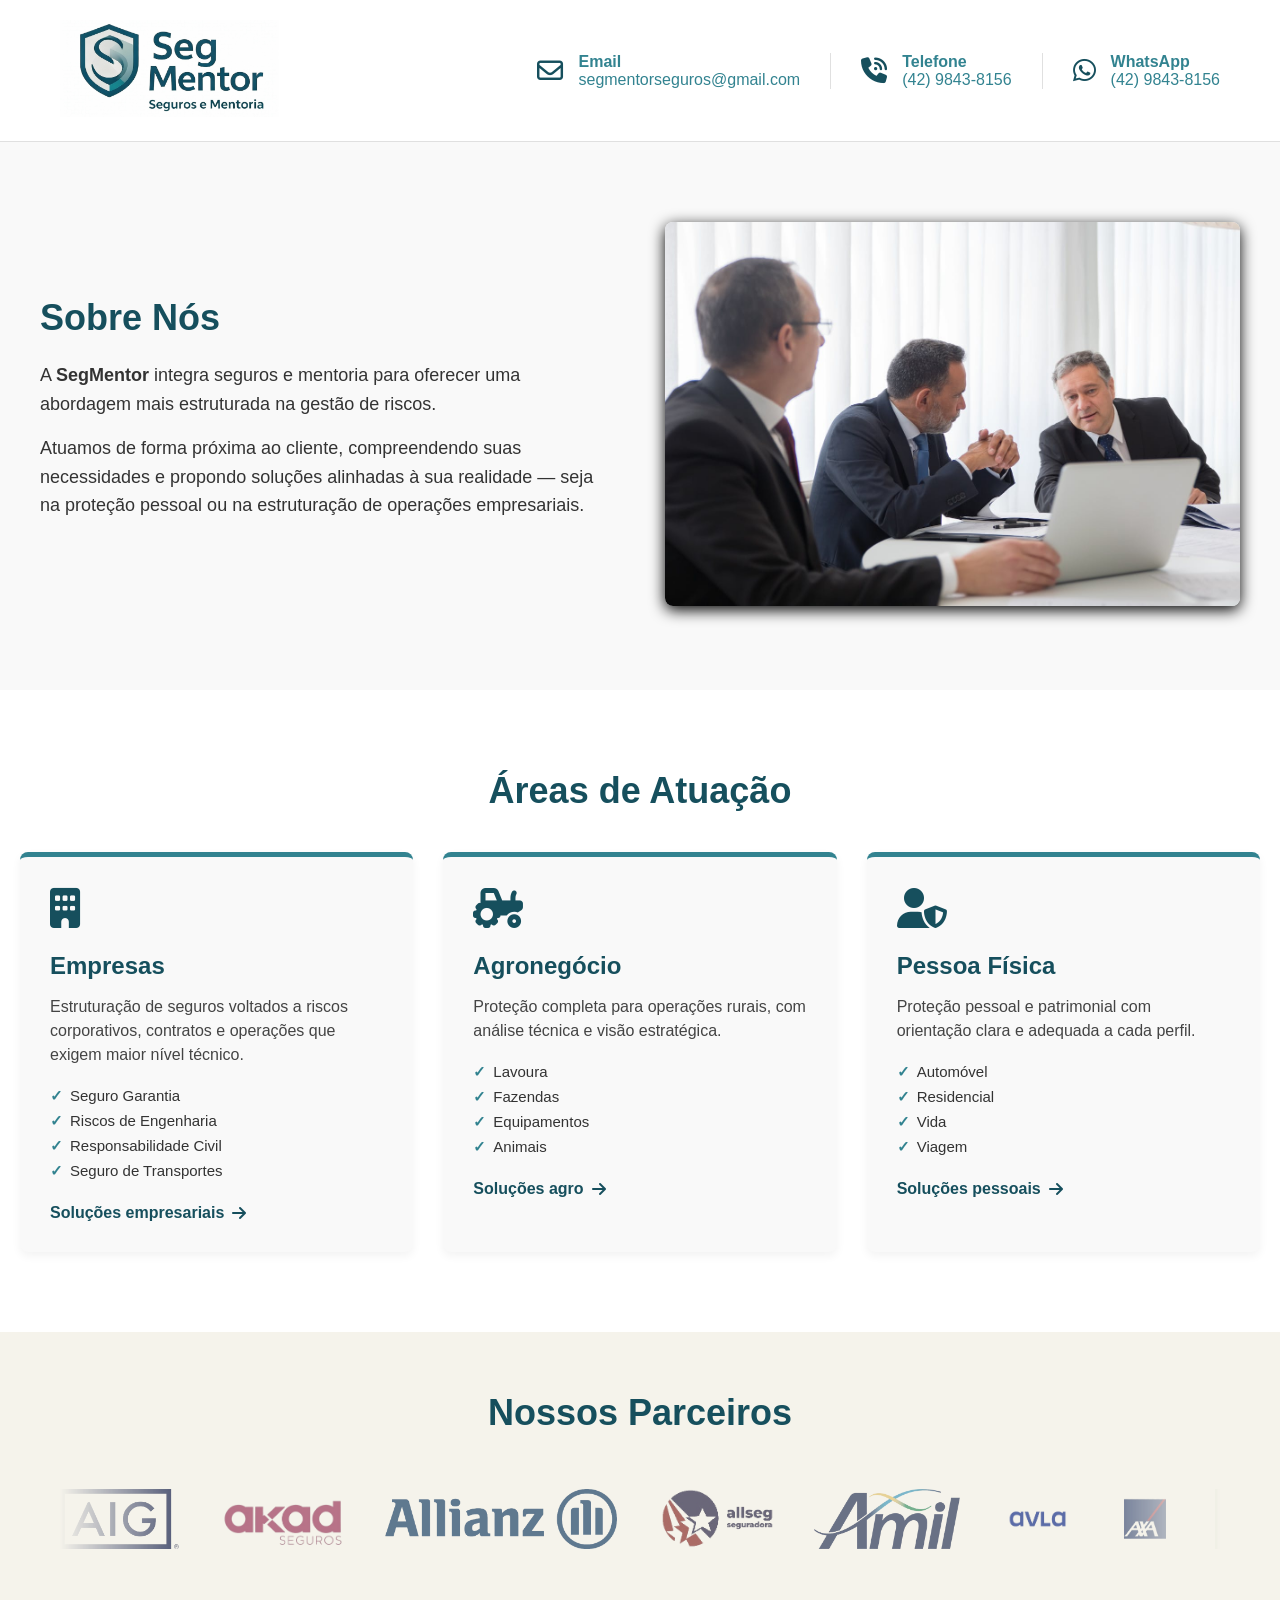
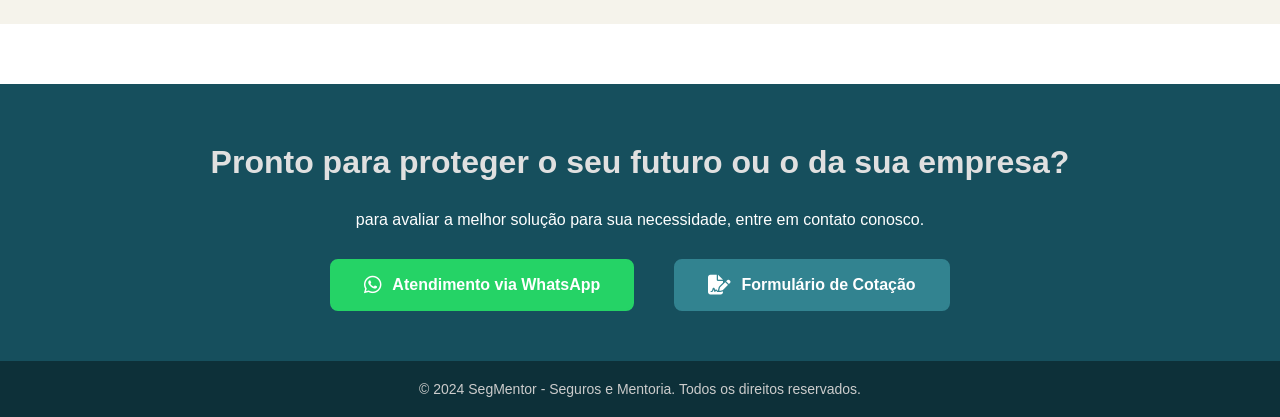
==== commit c65294ab: "retirando fundo das imagens" ====
--- a/index.html
+++ b/index.html
@@ -32,7 +32,7 @@
                         <i class="fa-solid fa-phone-volume"></i>
                         <div class="contato-texto">
                             <strong>Telefone</strong>
-                            <p>(42) 99858-2621</p>
+                            <p>(42) 9843-8156</p>
                         </div>
                     </div>
 
@@ -40,7 +40,7 @@
                         <i class="fa-brands fa-whatsapp"></i>
                         <div class="contato-texto">
                             <strong>WhatsApp</strong>
-                            <p>(42) 99858-2621</p>
+                            <p>(42) 9843-8156</p>
                         </div>
                     </div>
 
@@ -126,75 +126,75 @@
             <div class="carrossel-parceiros">
               
                 <div class="parceiros-track">
-                    <img src="Seguradoras/AIG_Seguros.jpeg" alt="AIG Seguros" loading="lazy">
+                    <img src="Seguradoras/AIG_Seguros.png" alt="AIG Seguros" loading="lazy">
                     <img src="Seguradoras/akad_seguros.png" alt="Akad Seguros" loading="lazy">
-                    <img src="Seguradoras/Allianz_Seguros.jpeg" alt="Allianz Seguros" loading="lazy">
-                    <img src="Seguradoras/Allseg_Seguradora.jpeg" alt="Allseg Seguradora" loading="lazy">
-                    <img src="Seguradoras/Amil_Seguros.jpeg" alt="Amil Seguros" loading="lazy">
+                    <img src="Seguradoras/Allianz_Seguros.png" alt="Allianz Seguros" loading="lazy">
+                    <img src="Seguradoras/Allseg_Seguradora.png" alt="Allseg Seguradora" loading="lazy">
+                    <img src="Seguradoras/Amil_Seguros.png" alt="Amil Seguros" loading="lazy">
                     <img src="Seguradoras/AVLA_Seguros.png" alt="AVLA Seguros" loading="lazy">
                     <img src="Seguradoras/AXA_Seguros.png" alt="AXA Seguros" loading="lazy">
                     <img src="Seguradoras/AZOS_Seguros.jpeg" alt="AZOS Seguros" loading="lazy">
-                    <img src="Seguradoras/Berkley_Seguros.jpeg" alt="Berkley Seguros" loading="lazy">
-                    <img src="Seguradoras/Bradesco_Seguros.jpeg" alt="Bradesco Seguros" loading="lazy">
-                    <img src="Seguradoras/Centauro-On_Seguros.jpeg" alt="Centauro-On Seguros" loading="lazy">
-                    <img src="Seguradoras/CHUBB_Seguros.jpeg" alt="CHUBB Seguros" loading="lazy">
-                    <img src="Seguradoras/Unimed_Seguros.jpeg" alt="Unimed Seguros" loading="lazy">
-                    <img src="Seguradoras/Essor_Seguros.JPG" alt="Essor Seguros" loading="lazy">
-                    <img src="Seguradoras/Excelsior_seguros.jpeg" alt="Excelsior Seguros" loading="lazy">
-                    <img src="Seguradoras/Ezze_Seguros.jpeg" alt="Ezze Seguros" loading="lazy">
-                    <img src="Seguradoras/FF_Seguros.jpeg" alt="FF Seguros" loading="lazy">
+                    <img src="Seguradoras/Berkley_Seguros.png" alt="Berkley Seguros" loading="lazy">
+                    <img src="Seguradoras/Bradesco_Seguros.png" alt="Bradesco Seguros" loading="lazy">
+                    <img src="Seguradoras/Centauro-On_Seguros.png" alt="Centauro-On Seguros" loading="lazy">
+                    <img src="Seguradoras/CHUBB_Seguros.png" alt="CHUBB Seguros" loading="lazy">
+                    <img src="Seguradoras/Unimed_Seguros.png" alt="Unimed Seguros" loading="lazy">
+                    <img src="Seguradoras/Essor_Seguros.png" alt="Essor Seguros" loading="lazy">
+                    <img src="Seguradoras/Excelsior_seguros.png" alt="Excelsior Seguros" loading="lazy">
+                    <img src="Seguradoras/Ezze_Seguros.png" alt="Ezze Seguros" loading="lazy">
+                    <img src="Seguradoras/FF_Seguros.png" alt="FF Seguros" loading="lazy">
                     <img src="Seguradoras/HDI_Seguros.png" alt="HDI Seguros" loading="lazy">
-                    <img src="Seguradoras/Junto_Seguros.jpeg" alt="Junto Seguros" loading="lazy">
-                    <img src="Seguradoras/Livonius_Seguros.jpeg" alt="Livonius Seguros" loading="lazy">
-                    <img src="Seguradoras/Mag_Seguros.jpeg" alt="Mag Seguros" loading="lazy">
-                    <img src="Seguradoras/Mapfre_Seguros.jpeg" alt="Mapfre Seguros" loading="lazy">
-                    <img src="Seguradoras/Metlife_seguros.jpeg" alt="Metlife Seguros" loading="lazy">
-                    <img src="Seguradoras/Mitsui_seguros.jpeg" alt="Mitsui Seguros" loading="lazy">
-                    <img src="Seguradoras/Porto_Seguro_Logo.jpg" alt="Porto Seguro" loading="lazy">
-                    <img src="Seguradoras/Pottencial_Seguros.jpeg" alt="Pottencial Seguros" loading="lazy">
-                    <img src="Seguradoras/Sancor_Seguros.jpeg" alt="Sancor Seguros" loading="lazy">
-                    <img src="Seguradoras/Sompo_Seguros.jpeg" alt="Sompo Seguros" loading="lazy">
-                    <img src="Seguradoras/Suhai_Seguros.jpeg" alt="Suhai Seguros" loading="lazy">
-                    <img src="Seguradoras/SulAmerica_Seguros.jpeg" alt="SulAmérica Seguros" loading="lazy">
+                    <img src="Seguradoras/Junto_Seguros.png" alt="Junto Seguros" loading="lazy">
+                    <img src="Seguradoras/Livonius_Seguros.png" alt="Livonius Seguros" loading="lazy">
+                    <img src="Seguradoras/Mag_Seguros.png" alt="Mag Seguros" loading="lazy">
+                    <img src="Seguradoras/Mapfre_Seguros.png" alt="Mapfre Seguros" loading="lazy">
+                    <img src="Seguradoras/Metlife_seguros.png" alt="Metlife Seguros" loading="lazy">
+                    <img src="Seguradoras/Mitsui_seguros.png" alt="Mitsui Seguros" loading="lazy">
+                    <img src="Seguradoras/Porto_Seguro_Logo.png" alt="Porto Seguro" loading="lazy">
+                    <img src="Seguradoras/Pottencial_Seguros.png" alt="Pottencial Seguros" loading="lazy">
+                    <img src="Seguradoras/Sancor_Seguros.png" alt="Sancor Seguros" loading="lazy">
+                    <img src="Seguradoras/Sompo_Seguros.png" alt="Sompo Seguros" loading="lazy">
+                    <img src="Seguradoras/Suhai_Seguros.png" alt="Suhai Seguros" loading="lazy">
+                    <img src="Seguradoras/SulAmerica_Seguros.png" alt="SulAmérica Seguros" loading="lazy">
                     <img src="Seguradoras/Swiss_Seguros.JPG" alt="Swiss Seguros" loading="lazy">
                     <img src="Seguradoras/TokioMarine_Seguros.JPG" alt="Tokio Marine" loading="lazy">
-                    <img src="Seguradoras/Yelum_Seguros.jpeg" alt="Yelum Seguros" loading="lazy">
-                    <img src="Seguradoras/Zurich_Seguros.jpeg" alt="Zurich Seguros" loading="lazy">
-
-                    <img src="Seguradoras/AIG_Seguros.jpeg" alt="AIG Seguros" loading="lazy">
-                    <img src="Seguradoras/akad_seguros.jpeg" alt="Akad Seguros" loading="lazy">
-                    <img src="Seguradoras/Allianz_Seguros.jpeg" alt="Allianz Seguros" loading="lazy">
-                    <img src="Seguradoras/Allseg_Seguradora.jpeg" alt="Allseg Seguradora" loading="lazy">
-                    <img src="Seguradoras/Amil_Seguros.jpeg" alt="Amil Seguros" loading="lazy">
-                    <img src="Seguradoras/AVLA_Seguros.JPG" alt="AVLA Seguros" loading="lazy">
+                    <img src="Seguradoras/Yelum_Seguros.png" alt="Yelum Seguros" loading="lazy">
+                    <img src="Seguradoras/Zurich_Seguros.png" alt="Zurich Seguros" loading="lazy">
+
+                    <img src="Seguradoras/AIG_Seguros.png" alt="AIG Seguros" loading="lazy">
+                    <img src="Seguradoras/akad_seguros.png" alt="Akad Seguros" loading="lazy">
+                    <img src="Seguradoras/Allianz_Seguros.png" alt="Allianz Seguros" loading="lazy">
+                    <img src="Seguradoras/Allseg_Seguradora.png" alt="Allseg Seguradora" loading="lazy">
+                    <img src="Seguradoras/Amil_Seguros.png" alt="Amil Seguros" loading="lazy">
+                    <img src="Seguradoras/AVLA_Seguros.png" alt="AVLA Seguros" loading="lazy">
                     <img src="Seguradoras/AXA_Seguros.png" alt="AXA Seguros" loading="lazy">
-                    <img src="Seguradoras/AZOS_Seguros.jpeg" alt="AZOS Seguros" loading="lazy">
-                    <img src="Seguradoras/Berkley_Seguros.jpeg" alt="Berkley Seguros" loading="lazy">
-                    <img src="Seguradoras/Bradesco_Seguros.jpeg" alt="Bradesco Seguros" loading="lazy">
-                    <img src="Seguradoras/Centauro-On_Seguros.jpeg" alt="Centauro-On Seguros" loading="lazy">
-                    <img src="Seguradoras/CHUBB_Seguros.jpeg" alt="CHUBB Seguros" loading="lazy">
-                    <img src="Seguradoras/Essor_Seguros.JPG" alt="Essor Seguros" loading="lazy">
-                    <img src="Seguradoras/Excelsior_seguros.jpeg" alt="Excelsior Seguros" loading="lazy">
-                    <img src="Seguradoras/Ezze_Seguros.jpeg" alt="Ezze Seguros" loading="lazy">
-                    <img src="Seguradoras/FF_Seguros.jpeg" alt="FF Seguros" loading="lazy">
+                    <img src="Seguradoras/AZOS_Seguros.png" alt="AZOS Seguros" loading="lazy">
+                    <img src="Seguradoras/Berkley_Seguros.png" alt="Berkley Seguros" loading="lazy">
+                    <img src="Seguradoras/Bradesco_Seguros.png" alt="Bradesco Seguros" loading="lazy">
+                    <img src="Seguradoras/Centauro-On_Seguros.png" alt="Centauro-On Seguros" loading="lazy">
+                    <img src="Seguradoras/CHUBB_Seguros.png" alt="CHUBB Seguros" loading="lazy">
+                    <img src="Seguradoras/Essor_Seguros.png" alt="Essor Seguros" loading="lazy">
+                    <img src="Seguradoras/Excelsior_seguros.png" alt="Excelsior Seguros" loading="lazy">
+                    <img src="Seguradoras/Ezze_Seguros.png" alt="Ezze Seguros" loading="lazy">
+                    <img src="Seguradoras/FF_Seguros.png" alt="FF Seguros" loading="lazy">
                     <img src="Seguradoras/HDI_Seguros.png" alt="HDI Seguros" loading="lazy">
-                    <img src="Seguradoras/Junto_Seguros.jpeg" alt="Junto Seguros" loading="lazy">
-                    <img src="Seguradoras/Livonius_Seguros.jpeg" alt="Livonius Seguros" loading="lazy">
-                    <img src="Seguradoras/Mag_Seguros.jpeg" alt="Mag Seguros" loading="lazy">
-                    <img src="Seguradoras/Mapfre_Seguros.jpeg" alt="Mapfre Seguros" loading="lazy">
-                    <img src="Seguradoras/Metlife_seguros.jpeg" alt="Metlife Seguros" loading="lazy">
-                    <img src="Seguradoras/Mitsui_seguros.jpeg" alt="Mitsui Seguros" loading="lazy">
-                    <img src="Seguradoras/Porto_Seguro_Logo.jpg" alt="Porto Seguro" loading="lazy">
-                    <img src="Seguradoras/Pottencial_Seguros.jpeg" alt="Pottencial Seguros" loading="lazy">
-                    <img src="Seguradoras/Sancor_Seguros.jpeg" alt="Sancor Seguros" loading="lazy">
-                    <img src="Seguradoras/Sompo_Seguros.jpeg" alt="Sompo Seguros" loading="lazy">
-                    <img src="Seguradoras/Suhai_Seguros.jpeg" alt="Suhai Seguros" loading="lazy">
-                    <img src="Seguradoras/SulAmerica_Seguros.jpeg" alt="SulAmérica Seguros" loading="lazy">
-                    <img src="Seguradoras/Swiss_Seguros.JPG" alt="Swiss Seguros" loading="lazy">
-                    <img src="Seguradoras/TokioMarine_Seguros.JPG" alt="Tokio Marine" loading="lazy">
-                    <img src="Seguradoras/Unimed_Seguros.jpeg" alt="Unimed Seguros" loading="lazy">
-                    <img src="Seguradoras/Yelum_Seguros.jpeg" alt="Yelum Seguros" loading="lazy">
-                    <img src="Seguradoras/Zurich_Seguros.jpeg" alt="Zurich Seguros" loading="lazy">
+                    <img src="Seguradoras/Junto_Seguros.png" alt="Junto Seguros" loading="lazy">
+                    <img src="Seguradoras/Livonius_Seguros.png" alt="Livonius Seguros" loading="lazy">
+                    <img src="Seguradoras/Mag_Seguros.png" alt="Mag Seguros" loading="lazy">
+                    <img src="Seguradoras/Mapfre_Seguros.png" alt="Mapfre Seguros" loading="lazy">
+                    <img src="Seguradoras/Metlife_seguros.png" alt="Metlife Seguros" loading="lazy">
+                    <img src="Seguradoras/Mitsui_seguros.png" alt="Mitsui Seguros" loading="lazy">
+                    <img src="Seguradoras/Porto_Seguro_Logo.png" alt="Porto Seguro" loading="lazy">
+                    <img src="Seguradoras/Pottencial_Seguros.png" alt="Pottencial Seguros" loading="lazy">
+                    <img src="Seguradoras/Sancor_Seguros.png" alt="Sancor Seguros" loading="lazy">
+                    <img src="Seguradoras/Sompo_Seguros.png" alt="Sompo Seguros" loading="lazy">
+                    <img src="Seguradoras/Suhai_Seguros.png" alt="Suhai Seguros" loading="lazy">
+                    <img src="Seguradoras/SulAmerica_Seguros.png" alt="SulAmérica Seguros" loading="lazy">
+                    <img src="Seguradoras/Swiss_Seguros.png" alt="Swiss Seguros" loading="lazy">
+                    <img src="Seguradoras/TokioMarine_Seguros.png" alt="Tokio Marine" loading="lazy">
+                    <img src="Seguradoras/Unimed_Seguros.png" alt="Unimed Seguros" loading="lazy">
+                    <img src="Seguradoras/Yelum_Seguros.png" alt="Yelum Seguros" loading="lazy">
+                    <img src="Seguradoras/Zurich_Seguros.png" alt="Zurich Seguros" loading="lazy">
 
                 </div>
             </div>
@@ -208,8 +208,12 @@
         
 
             <div class="botoes-finais">
-                <a href="https://wa.me/5542998582621" target="_blank" class="btn btn-whatsapp">
+                <a href="https://wa.me/554298438156" target="_blank" class="btn btn-whatsapp">
                     <i class="fa-brands fa-whatsapp"></i> Atendimento via WhatsApp
+                </a>
+
+                <a href="https://lojacorr.aggilizador.com.br/segmentorseguros?ref=6592" target="_blank" class="btn btn-formulario">
+                    <i class="fa-solid fa-file-signature"></i> Formulário de Cotação
                 </a>
             </div>
         </div>
--- a/style.css
+++ b/style.css
@@ -527,6 +527,27 @@
     color: #fff;
 }
 
+.btn-formulario {
+    background-color: var(--cor-secundaris);
+    color: #fff;
+    border: 2px solid var(--cor-secundaris);
+    display: flex;
+    align-items: center;
+    justify-content: center;
+    gap: 10px;
+}
+
+.btn-formulario i {
+    font-size: 20px;
+}
+
+.btn-formulario:hover {
+    background-color: var(--cor-primaria);
+    border-color: var(--cor-primaria);
+    color: #fff;
+    transform: scale(1.05); /* Dá um leve zoom ao passar o mouse */
+}
+
 .copyright {
     background-color: #0d3039;
     padding: 20px;
@@ -580,7 +601,7 @@
 }
 
 .parceiros {
-    background-color: #f9f9f9;
+    background-color: #F5F3EB;
     padding: 60px;
     overflow: hidden;
 }
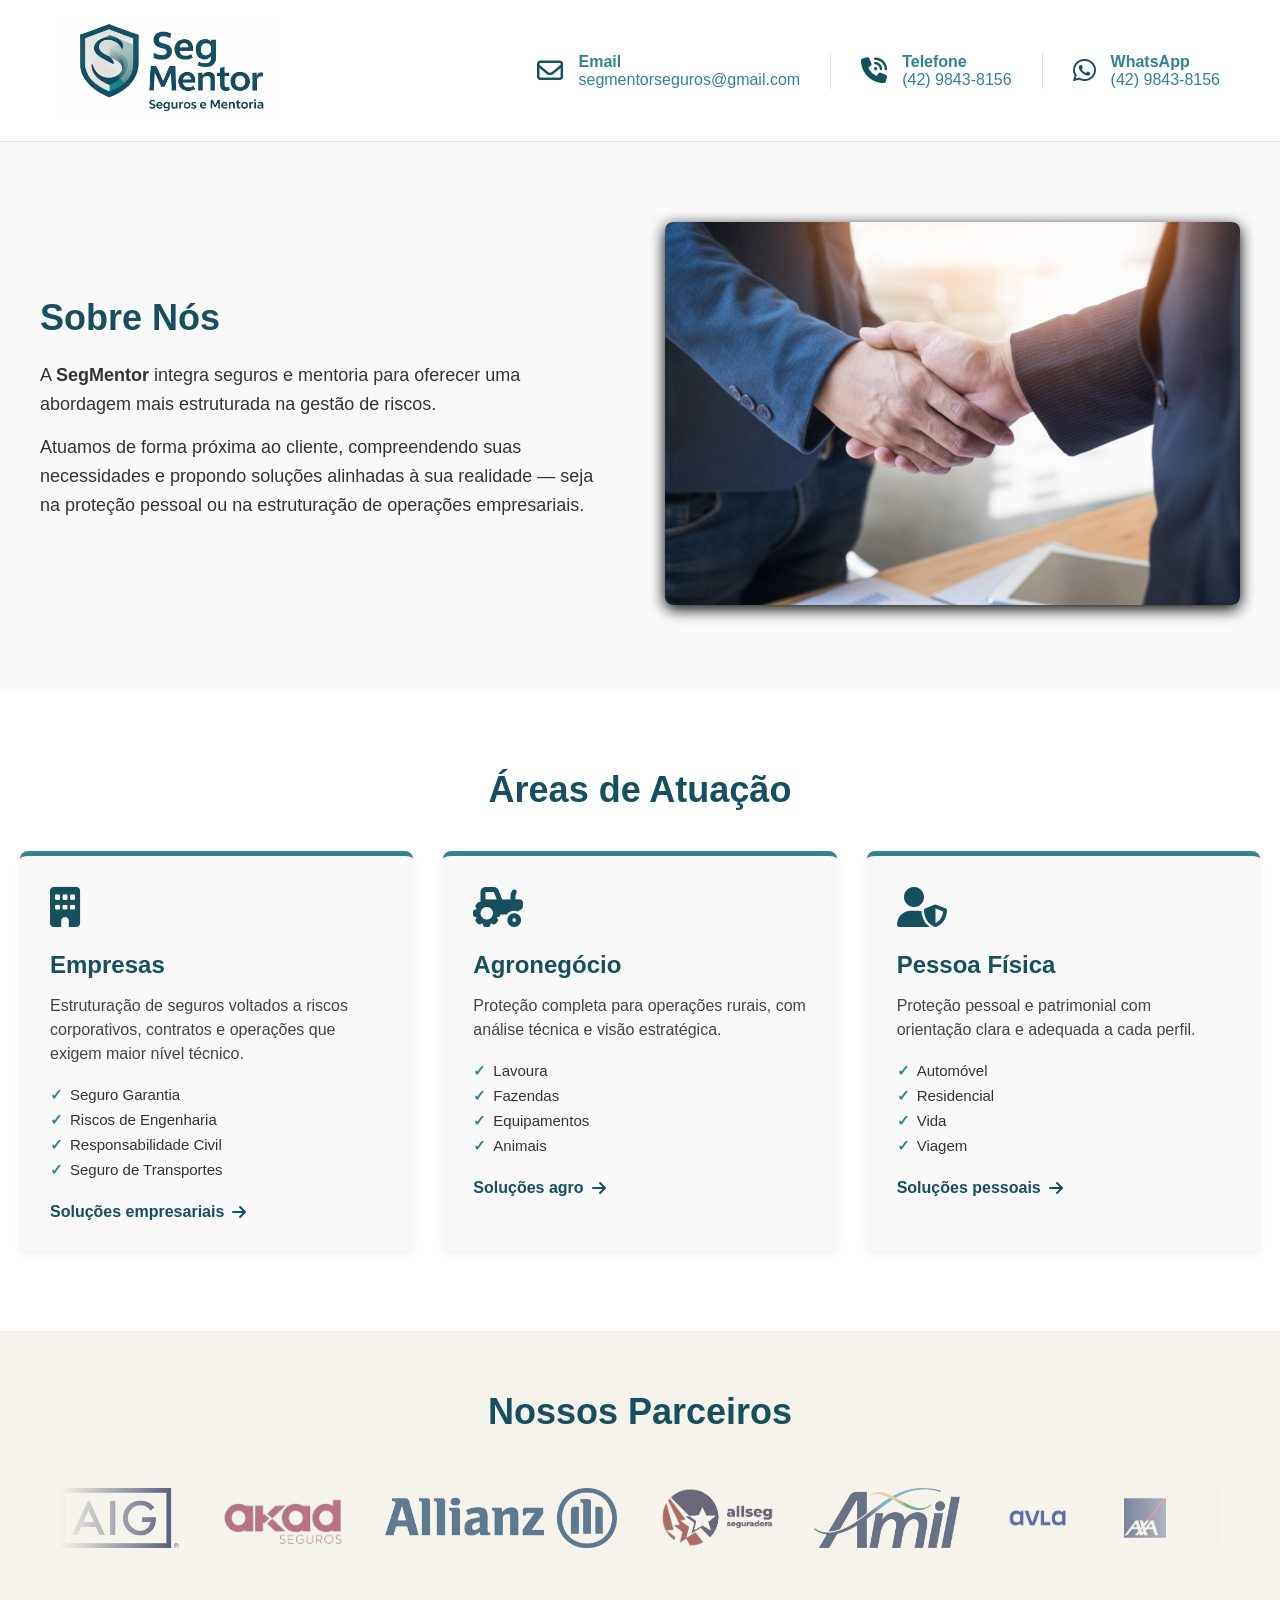
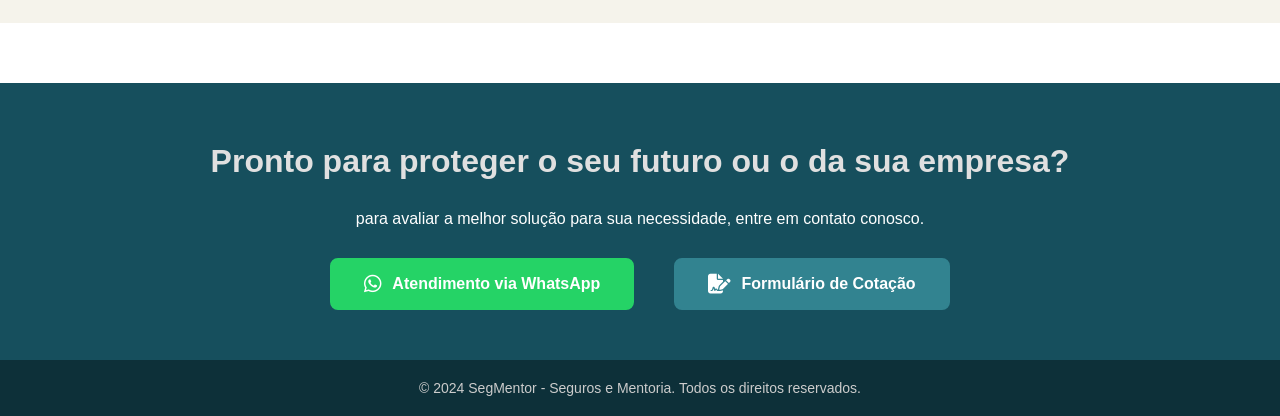
==== commit 1714ee4d: "trocando imagem sobre nós" ====
--- a/index.html
+++ b/index.html
@@ -62,7 +62,7 @@
             </div>
 
             <div class="sobre-imagem">
-                <img src="imagens/pexels-kampus-8428054.jpg" alt="Sobre a Segmentor">
+                <img src="imagens/aperto_de_mao.jpeg" alt="Sobre a Segmentor">
             </div>
 
         </div>
--- a/style.css
+++ b/style.css
@@ -342,19 +342,13 @@
 /* Interações do Card Foco (Hover e Clique) */
 .card-foco:hover {
     transform: translateY(-5px);
+    box-shadow: 0 8px 20px rgba(0,0,0,0.1);
 }
 
 .card-foco.ativo {
-    outline: 2px solid var(--cor-primaria);
-    outline-offset: -2px;
     transform: translateY(-5px);
-    box-shadow: 0 8px 20px rgba(0, 0, 0, 0.1);
-}
-
-.card-foco.card-sombra.ativo {
-    outline: none;
-    box-shadow: 0 12px 25px rgba(0, 0, 0, 0.15);
-    background-color: #ffffff;
+    box-shadow: 0 12px 25px rgba(0,0,0,0.15); /* Sombra um pouco mais forte para mostrar que está clicado */
+    outline: none; /* Esta linha remove a borda escura */
 }
 
 /* DEMAIS PRODUTOS (PESSOA FÍSICA E CAIXAS MENORES) */
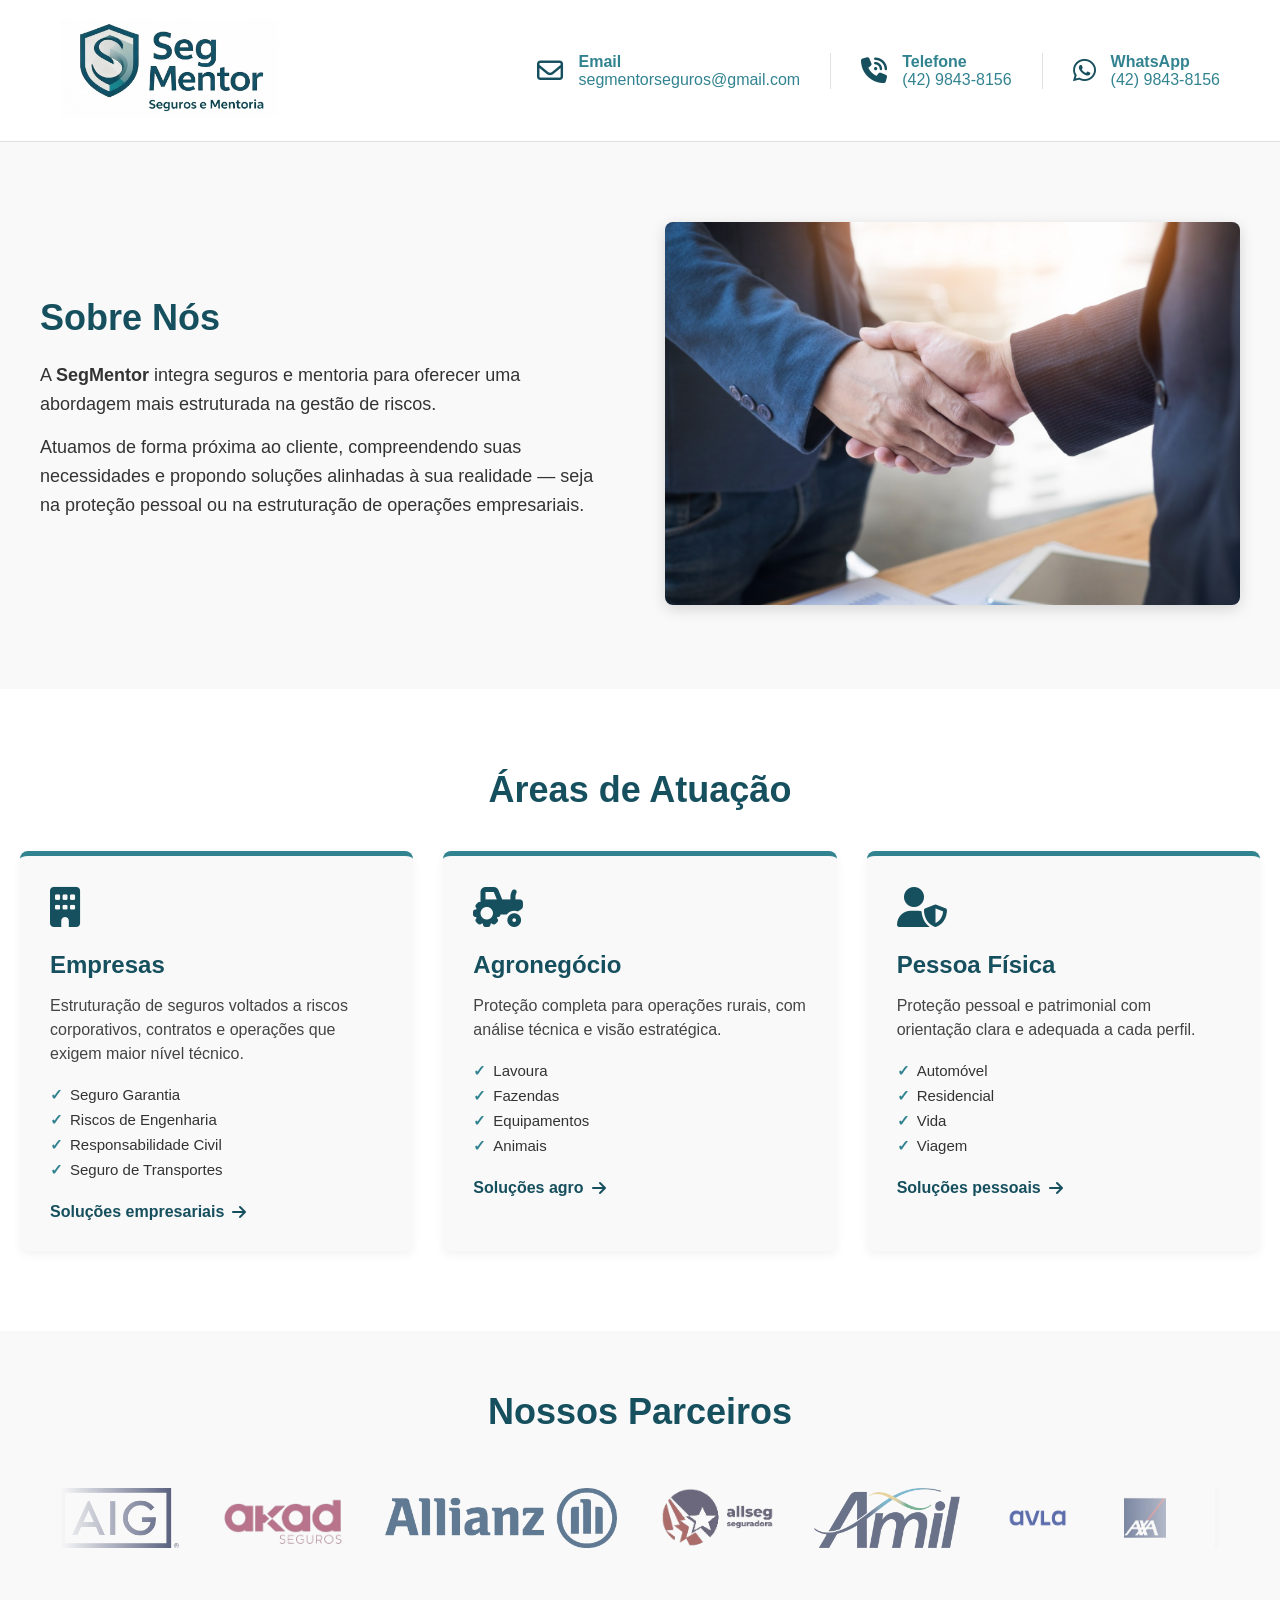
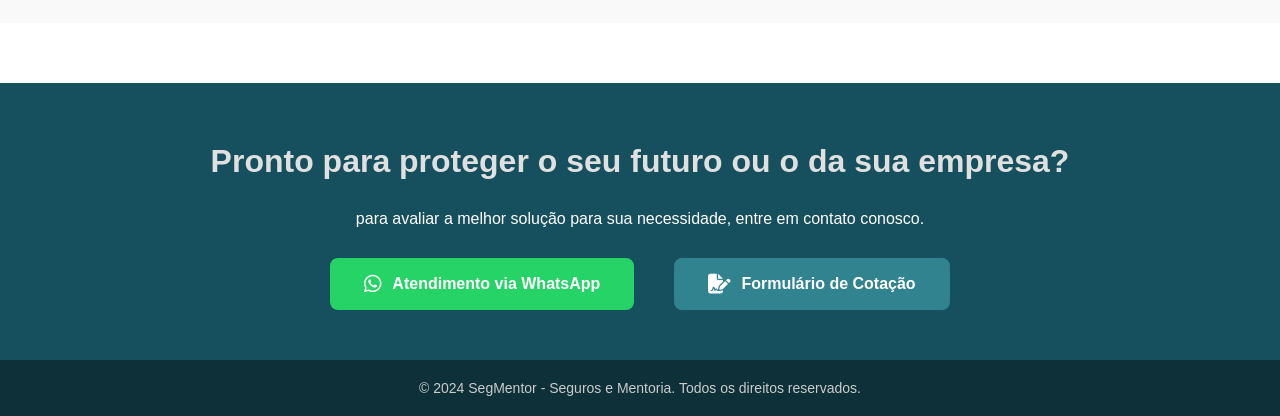
==== commit 91d19158: "fix: arruma responsividade para mobile" ====
--- a/index.html
+++ b/index.html
@@ -5,6 +5,7 @@
     <meta charset="UTF-8">
     <meta name="viewport" content="width=device-width, initial-scale=1.0">
     <title>Segmentor - Seguros e Mentoria</title>
+    <meta name="description" content="SegMentor integra seguros e mentoria para empresas, agronegócio e pessoa física, com atendimento consultivo e análise de risco personalizada.">
     <link rel="icon" href="imagens/favicon.ico" type="image/x-icon">
     <link rel="stylesheet" href="style.css">
     <link rel="stylesheet" href="https://cdnjs.cloudflare.com/ajax/libs/font-awesome/6.4.0/css/all.min.css">
@@ -20,29 +21,29 @@
                 
                 <div class="contatos-container">
                     
-                    <div class="contato-item">
-                        <i class="fa-regular fa-envelope"></i>
+                    <a class="contato-item" href="mailto:segmentorseguros@gmail.com" aria-label="Enviar e-mail para SegMentor">
+                        <i class="fa-regular fa-envelope" aria-hidden="true"></i>
                         <div class="contato-texto">
                             <strong>Email</strong>
                             <p>segmentorseguros@gmail.com</p>
                         </div>
-                    </div>
-
-                    <div class="contato-item">
-                        <i class="fa-solid fa-phone-volume"></i>
+                    </a>
+
+                    <a class="contato-item" href="tel:+554298438156" aria-label="Ligar para SegMentor">
+                        <i class="fa-solid fa-phone-volume" aria-hidden="true"></i>
                         <div class="contato-texto">
                             <strong>Telefone</strong>
                             <p>(42) 9843-8156</p>
                         </div>
-                    </div>
-
-                    <div class="contato-item">
-                        <i class="fa-brands fa-whatsapp"></i>
+                    </a>
+
+                    <a class="contato-item" href="https://wa.me/554298438156" target="_blank" rel="noopener noreferrer" aria-label="Conversar no WhatsApp com a SegMentor">
+                        <i class="fa-brands fa-whatsapp" aria-hidden="true"></i>
                         <div class="contato-texto">
                             <strong>WhatsApp</strong>
                             <p>(42) 9843-8156</p>
                         </div>
-                    </div>
+                    </a>
 
                 </div>
             </div>
@@ -208,12 +209,12 @@
         
 
             <div class="botoes-finais">
-                <a href="https://wa.me/554298438156" target="_blank" class="btn btn-whatsapp">
-                    <i class="fa-brands fa-whatsapp"></i> Atendimento via WhatsApp
+                <a href="https://wa.me/554298438156" target="_blank" rel="noopener noreferrer" class="btn btn-whatsapp">
+                    <i class="fa-brands fa-whatsapp" aria-hidden="true"></i> Atendimento via WhatsApp
                 </a>
 
-                <a href="https://lojacorr.aggilizador.com.br/segmentorseguros?ref=6592" target="_blank" class="btn btn-formulario">
-                    <i class="fa-solid fa-file-signature"></i> Formulário de Cotação
+                <a href="https://lojacorr.aggilizador.com.br/segmentorseguros?ref=6592" target="_blank" rel="noopener noreferrer" class="btn btn-formulario">
+                    <i class="fa-solid fa-file-signature" aria-hidden="true"></i> Formulário de Cotação
                 </a>
             </div>
         </div>
--- a/style.css
+++ b/style.css
@@ -19,6 +19,28 @@
 
 .text-center {
     text-align: center;
+}
+
+/* Evita rolagem horizontal acidental no mobile e garante que imagens nunca estourem o container */
+html, body {
+    overflow-x: hidden;
+    width: 100%;
+}
+
+img {
+    max-width: 100%;
+    height: auto;
+}
+
+/* Estado de foco visível para acessibilidade (navegação por teclado) */
+a:focus-visible,
+.btn:focus-visible,
+.card:focus-visible,
+.card-foco:focus-visible,
+.item-simples:focus-visible,
+.link-acao:focus-visible {
+    outline: 3px solid var(--cor-secundaris);
+    outline-offset: 3px;
 }
 
 /* BOTÕES GERAIS E LINKS*/
@@ -91,6 +113,8 @@
     padding-left: 30px;
     border-left: 1px solid #e0e0e0;
     font-family: sans-serif;
+    text-decoration: none;
+    color: inherit;
 }
 
 .contato-item:first-child {
@@ -104,7 +128,6 @@
 }
 
 /* BANNERS (HERO SECTIONS) */
-/* Hero Home */
 .hero {
     background-color: var(--cor-primaria);
     color: #fff;
@@ -195,7 +218,7 @@
 .sobre-imagem img {
     width: 100%;
     border-radius: 8px;
-    box-shadow: 0 4px 15px rgba(0, 0, 0, 1);
+    box-shadow: 0 4px 15px rgba(0, 0, 0, 0.15);
 }
 
 .posicionamento-final {
@@ -347,8 +370,8 @@
 
 .card-foco.ativo {
     transform: translateY(-5px);
-    box-shadow: 0 12px 25px rgba(0,0,0,0.15); /* Sombra um pouco mais forte para mostrar que está clicado */
-    outline: none; /* Esta linha remove a borda escura */
+    box-shadow: 0 12px 25px rgba(0,0,0,0.15); 
+    outline: none; 
 }
 
 /* DEMAIS PRODUTOS (PESSOA FÍSICA E CAIXAS MENORES) */
@@ -377,14 +400,12 @@
     gap: 10px;
     transition: all 0.3s;
     cursor: pointer;
-    /* Transforma o mouse em mãozinha */
 }
 
 .item-simples i {
     font-size: 24px;
     color: var(--cor-secundaris);
 }
-
 /* Interações do Item Simples (Hover e Clique) */
 .item-simples:hover {
     border-color: var(--cor-secundaris);
@@ -539,7 +560,7 @@
     background-color: var(--cor-primaria);
     border-color: var(--cor-primaria);
     color: #fff;
-    transform: scale(1.05); /* Dá um leve zoom ao passar o mouse */
+    transform: scale(1.05);
 }
 
 .copyright {
@@ -547,28 +568,6 @@
     padding: 20px;
     font-size: 14px;
     color: #ccc;
-}
-
-/* MEDIA QUERIES (RESPONSIVIDADE) */
-@media (max-width: 1024px) {
-    .grid-foco {
-        grid-template-columns: repeat(2, 1fr);
-    }
-}
-
-@media (max-width: 768px) {
-
-    /* Ajuste da caixa interativa para empilhar imagem e texto no celular */
-    .detalhe-container {
-        flex-direction: column;
-        gap: 20px;
-    }
-}
-
-@media (max-width: 600px) {
-    .grid-foco {
-        grid-template-columns: 1fr;
-    }
 }
 
 /* ITENS ESTÁTICOS COM TEXTO (DEMAIS SOLUÇÕES PJ)*/
@@ -595,7 +594,7 @@
 }
 
 .parceiros {
-    background-color: #F5F3EB;
+    background-color: #f9f9f9;
     padding: 60px;
     overflow: hidden;
 }
@@ -643,4 +642,153 @@
     } 100% {
         transform: translate3d(calc(-50% - 20px), 0, 0);
     }
+}
+
+/* MEDIA QUERIES (RESPONSIVIDADE) */
+/* IMPORTANTE: este bloco fica no final do arquivo de propósito. Em CSS, quando duas regras
+   têm a mesma especificidade, quem vem depois no arquivo vence — então media queries que
+   sobrescrevem estilos precisam vir depois das regras base que elas ajustam. */
+
+/* Tablets grandes / notebooks pequenos */
+@media (max-width: 1024px) {
+    .grid-foco {
+        grid-template-columns: repeat(2, 1fr);
+    }
+}
+
+/* Tablets (ex: iPad em pé) */
+@media (max-width: 900px) {
+
+    /* Cabeçalho: logo em cima, contatos embaixo, ao invés de espremer tudo numa linha só */
+    .top-container {
+        flex-direction: column;
+        gap: 15px;
+        padding: 15px 20px;
+    }
+
+    .contatos-container {
+        flex-wrap: wrap;
+        justify-content: center;
+        row-gap: 12px;
+    }
+
+    /* "Sobre Nós": texto e imagem lado a lado ficam apertados demais, então empilha */
+    .sobre-container {
+        flex-direction: column;
+        gap: 30px;
+    }
+}
+
+@media (max-width: 768px) {
+
+    .detalhe-container {
+        flex-direction: column;
+        gap: 20px;
+    }
+}
+
+/* Celulares */
+@media (max-width: 600px) {
+    .grid-foco {
+        grid-template-columns: 1fr;
+    }
+
+    /* Reduz espaçamentos verticais grandes, pensados originalmente para telas maiores */
+    .sobre-nos,
+    .areas-atuacao,
+    .posicionamento-final,
+    .produtos-foco {
+        padding: 50px 16px;
+    }
+
+    .hero,
+    .hero-interna {
+        padding: 40px 16px;
+    }
+
+    .hero-texto h1 {
+        font-size: 28px;
+    }
+
+    .hero-texto p {
+        font-size: 16px;
+    }
+
+    .hero-interna h1 {
+        font-size: 26px;
+    }
+
+    .hero-interna p {
+        font-size: 16px;
+    }
+
+    .titulo-secao,
+    .sobre-texto h2 {
+        font-size: 26px;
+        margin-bottom: 25px;
+    }
+
+    .parceiros {
+        padding: 40px 15px;
+    }
+
+    /* Logo menor para não competir por espaço com os ícones de contato */
+    .logo-container img {
+        width: 160px;
+        height: auto;
+    }
+
+    /* Contatos do cabeçalho viram apenas ícones clicáveis (toque para ligar/whatsapp/email) */
+    .contato-item {
+        padding-left: 0;
+        border-left: none;
+        gap: 0;
+        padding: 8px;
+    }
+
+    .contato-texto {
+        display: none;
+    }
+
+    /* Botões finais empilhados e com largura total: mais fáceis de tocar no celular */
+    .botoes-finais {
+        flex-direction: column;
+        align-items: stretch;
+        gap: 12px;
+    }
+
+    .botoes-finais .btn {
+        margin: 0;
+        width: 100%;
+    }
+
+    .encerramento h2 {
+        font-size: 24px;
+    }
+}
+
+/* Celulares bem pequenos (iPhone SE e similares) */
+@media (max-width: 380px) {
+    .card,
+    .card-foco {
+        padding: 20px;
+    }
+
+    .contatos-container {
+        gap: 8px;
+    }
+}
+
+/* Respeita quem prefere menos animação (acessibilidade) */
+@media (prefers-reduced-motion: reduce) {
+    .parceiros-track {
+        animation: none;
+    }
+
+    .card-foco,
+    .item-simples,
+    .btn,
+    .link-acao {
+        transition: none;
+    }
 }
